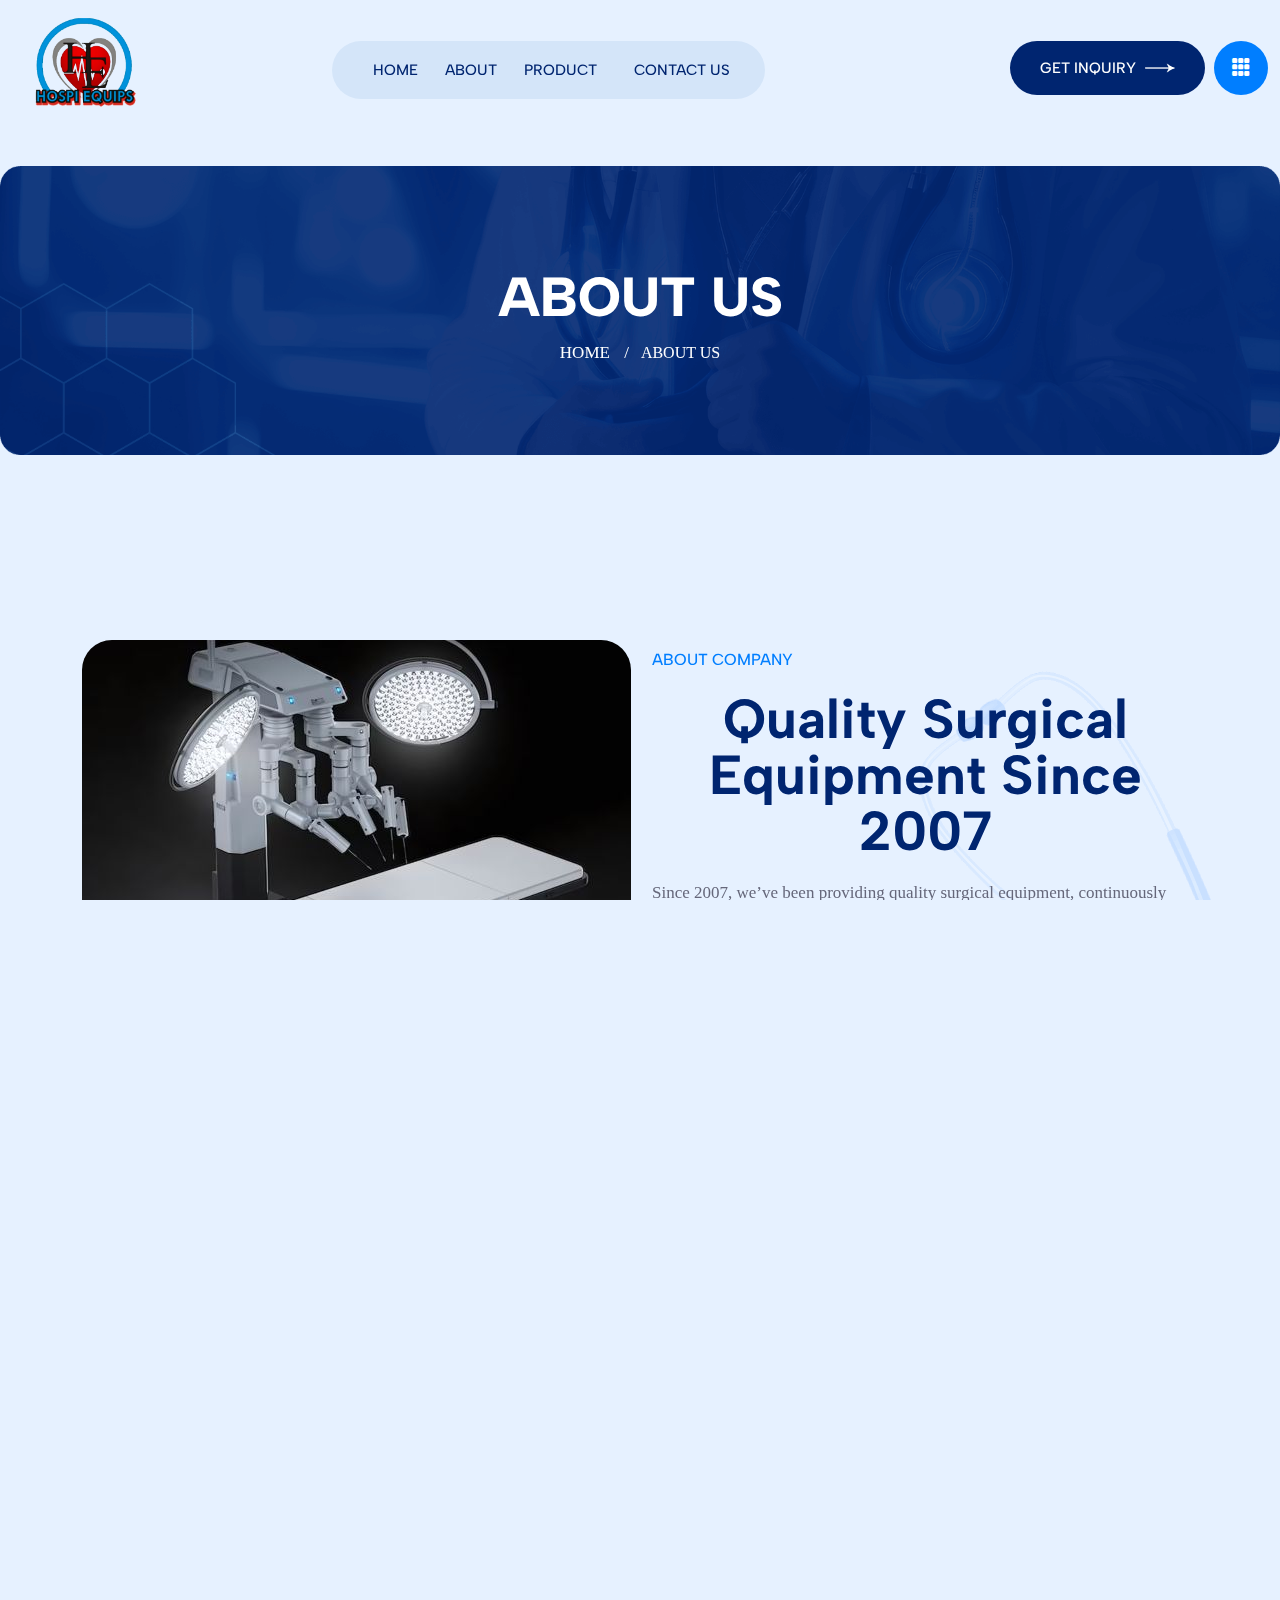
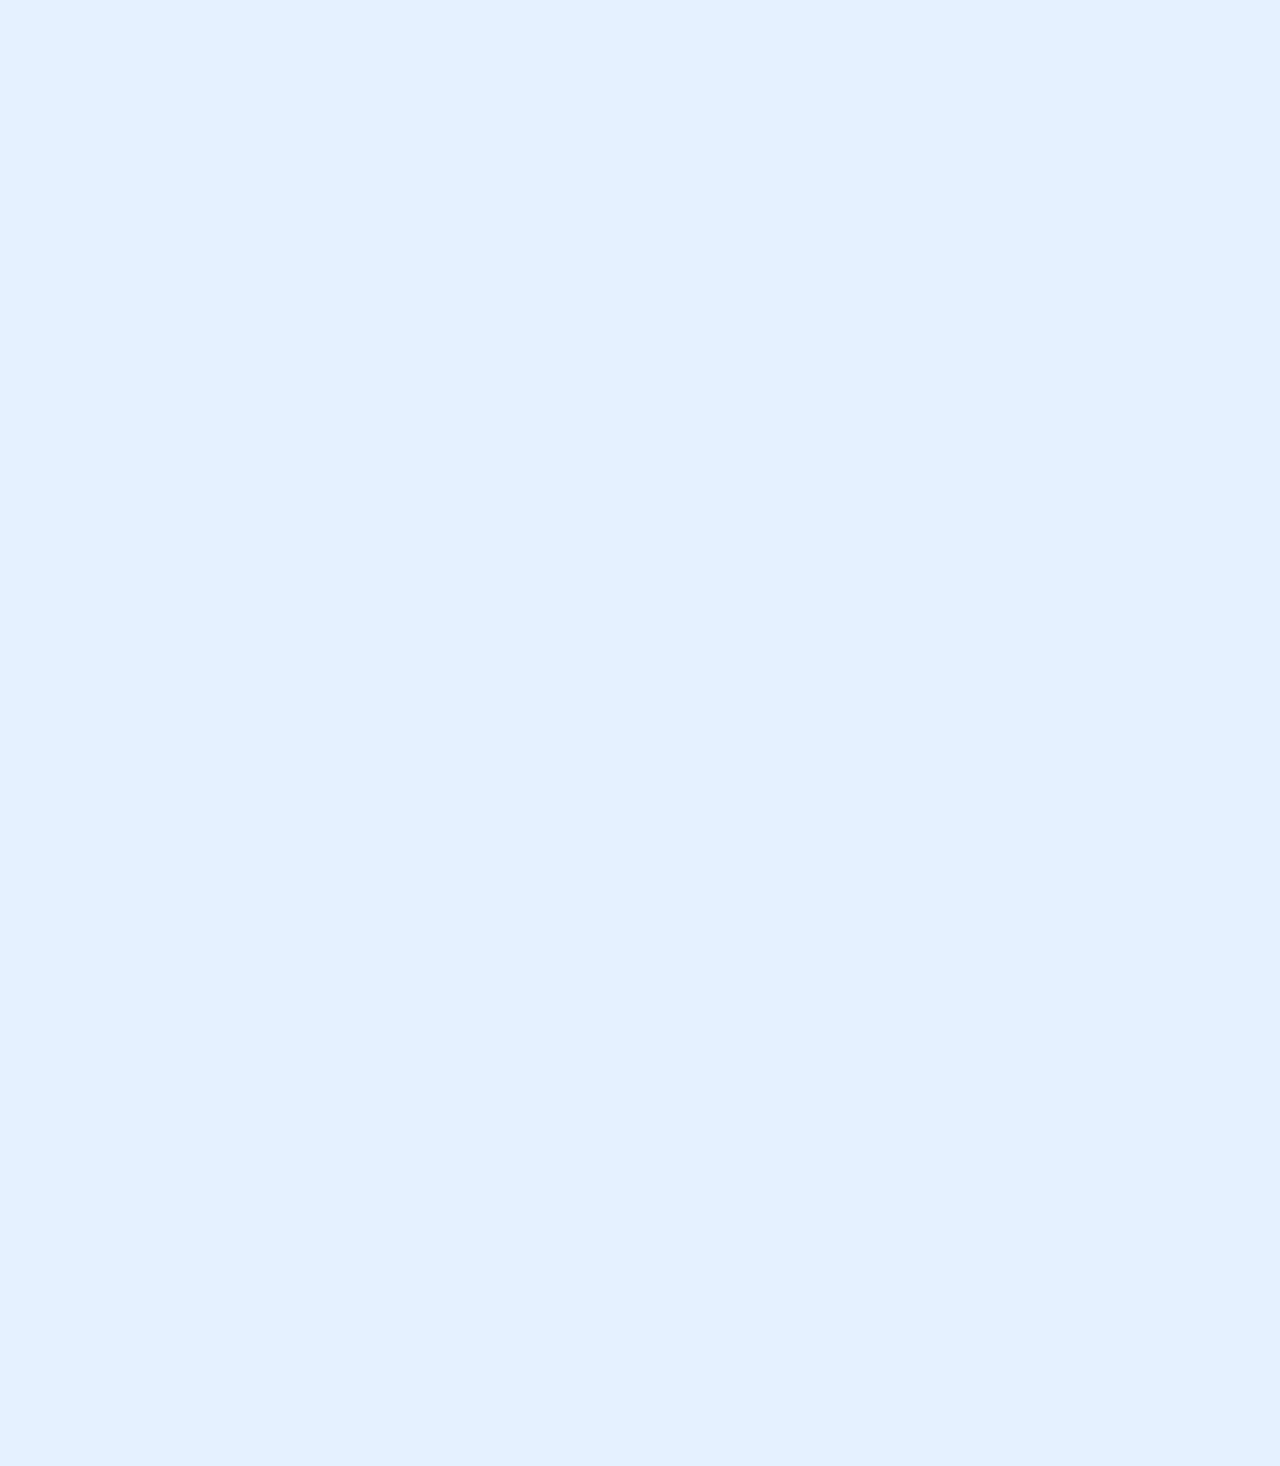
==== about.html @ 975235b6 "complete about page" ====
<!DOCTYPE html>
<html lang="en-US">
  
<!-- Mirrored from html.tf.dreamitsolution.net/mediic1/about.html by HTTrack Website Copier/3.x [XR&CO'2014], Sat, 26 Oct 2024 09:05:42 GMT -->
<head>
    <meta charset="UTF-8" />
    <meta http-equiv="x-ua-compatible" content="ie=edge" />
    <title>Hospi-Equips</title>
    <meta name="description" content="" />
    <meta name="viewport" content="width=device-width, initial-scale=1" />
    <!-- Favicon -->
    <link
      rel="icon"
      type="image/png"
      sizes="56x56"
      href="assets/images/logohh.png"
    />
    <!-- bootstrap CSS -->
    <link
      rel="stylesheet"
      href="assets/css/bootstrap.min.css"
      type="text/css"
      media="all"
    />
    <!-- carousel CSS -->
    <link
      rel="stylesheet"
      href="assets/css/owl.carousel.min.css"
      type="text/css"
      media="all"
    />
    <!-- font-awesome CSS -->
    <link
      rel="stylesheet"
      href="assets/css/all.min.css"
      type="text/css"
      media="all"
    />
    <!-- font-flaticon CSS -->
    <link
      rel="stylesheet"
      href="assets/css/flaticon.css"
      type="text/css"
      media="all"
    />
    <!-- theme-default CSS -->  
    <link
      rel="stylesheet"
      href="assets/css/theme-default.css"
      type="text/css"
      media="all"
    />
    <!-- meanmenu CSS -->
    <link
      rel="stylesheet"
      href="assets/css/meanmenu.min.css"
      type="text/css"
      media="all"
    />
    <!-- venobox CSS -->
    <link
      rel="stylesheet"
      href="venobox/venobox.css"
      type="text/css"
      media="all"
    />
    <!-- bootstrap icons -->
    <link
      rel="stylesheet"
      href="assets/css/bootstrap-icons.css"
      type="text/css"
      media="all"
    />
    <!-- Main Style CSS -->
    <link
      rel="stylesheet"
      href="assets/css/style.css"
      type="text/css"
      media="all"
    />
    <link rel="stylesheet" href="assets/css/odometer-theme-default.css" />
    <!-- responsive CSS -->
    <link
      rel="stylesheet"
      href="assets/css/responsive.css"
      type="text/css"
      media="all"
    />
    <link rel="stylesheet" href="assets/css/swiper.min.css" />

    <script src="assets/js/swiper.min.js"></script>

    <!-- modernizr js -->
    <script src="assets/js/vendor/modernizr-3.5.0.min.js"></script>
    <link
      href="https://fonts.cdnfonts.com/css/clash-display"
      rel="stylesheet"
    />

    <link rel="stylesheet" href="assets/css/aos.css" />
  </head>
  <body>
    <!-- loder -->
    <div class="loader-wrapper">
      <div class="loader"></div>
      <div class="loder-section left-section"></div>
      <div class="loder-section right-section"></div>
    </div>

    <!-- Curser Pointer -->
    <div class="cursor"></div>
    <div class="cursor2"></div>

    <!--==================================================-->
    <!-- Start mediic Main Menu  -->
    <!--==================================================-->
    <div id="sticky-header" class="mediic_nav_manu ">
      <div class="container-fluid">
        <div class="row align-items-center">
          <div class="col-lg-3">
            <div class="logo cursor-scale small">
              <a class="logo_img" href="#" title="mediic">
                <img src="assets/images/logohh.png" alt="logo" class="img-fluid w-50 mt-3">
              </a>
              <a class="main_sticky" href="#" title="mediic">
                <img src="assets/images/logohh.png" alt="logo" class="img-fluid w-50 mt-3">
              </a>
            </div>
          </div>
          <div class="col-lg-9">
            <nav class="mediic_menu">
              <ul class="nav_scroll">
                <li>
                  <a class="mdy-hover cursor-scale small" href="index.html">Home</a>
                  <!-- <ul class="sub-menu">
                    <li>
                      <a href="index-2.html">Home Version 01</a>
                    </li>
                    <li>
                      <a href="index-3.html">Home Version 02</a>
                    </li>
                    <li>
                      <a href="https://html.tf.dreamitsolution.net/mediic/">Home Version 03</a>
                    </li>
                  </ul> -->
                </li>
                <li>
                  <a class="mdy-hover cursor-scale small" href="#">About</a>
                </li>
                <li>
                  <a class="mdy-hover cursor-scale small" href="#">Product</a>
                  <ul class="sub-menu">
                    <li>
                      <a href="about.html">Operation Theater Lights</a>
                    </li>
                    <li>
                      <a href="service.html">Operation Theater Lights</a>
                    </li>
                    </li>
                  </ul>
                </li>
                <li>
                  <!-- <a class="mdy-hover cursor-scale small" href="#">Services</a> -->
                  <!-- <ul class="sub-menu">
                    <li>
                      <a href="service.html">Our Service</a>
                    </li>
                    <li>
                      <a href="service-details.html">Service Details</a>
                    </li>
                  </ul> -->
                </li>
                <li>
                  <!-- <a class="mdy-hover cursor-scale small" href="#">Blog</a> -->
                  <!-- <ul class="sub-menu">
                    <li>
                      <a href="blog-grid.html">Blog Gird</a>
                    </li>
                    <li>
                      <a href="blog-list.html">Blog List</a>
                    </li>
                    <li>
                      <a href="blog-2colum.html">Blog 2Column</a>
                    </li>
                    <li>
                      <a href="blog-left-sidebar.html">Left Sidebar</a>
                    </li>
                    <li>
                      <a href="blog-details.html">Blog Details</a>
                    </li>
                  </ul> -->
                </li>
                <li>
                  <a class="mdy-hover cursor-scale small" href="#">Contact Us
                  </a>
                </li>
              </ul>
              <div class="mediic-right-side cursor-scale small">
                <!-- mediic Search -->
                <!-- <div class="search-box-btn search-box-outer">
                  <i class="fa-solid fa-magnifying-glass"></i>
                </div> -->
                <!-- header button -->
                <div class="header-button">
                  <a href="https://wa.me/919810715757">
                    Get Inquiry
                    <img src="assets/images/resource/arrow.png" alt="">
                    <div class="mediic-hover-btn hover-btn"></div>
                    <div class="mediic-hover-btn hover-btn2"></div>
                    <div class="mediic-hover-btn hover-btn3"></div>
                    <div class="mediic-hover-btn hover-btn4"></div>
                  </a>
                </div>
                <div class="sidebar">
                  <div class="nav-btn navSidebar-button">
                    <span>
                      <i class="bi bi-grid-3x3-gap-fill"></i>
                    </span>
                  </div>
                </div>
              </div>
            </nav>
          </div>
        </div>
      </div>
    </div>

    <!-- mediic Mobile Menu  -->
    <div class=" mobile-menu-area sticky d-sm-block d-md-block d-lg-none">
      <div class="mobile-menu">
        <nav class="mediic_menu">
          <ul class="nav_scroll">
            <li>
              <a class="mdy-hover" href="index.html">Home</a>
              <!-- <ul class="sub-menu">
                <li>
                  <a href="index-2.html">Home Version 01</a>
                </li>
                <li>
                  <a href="index-3.html">Home Version 02</a>
                </li>
                <li>
                  <a href="https://html.tf.dreamitsolution.net/mediic/">Home Version 03</a>
                </li>
              </ul> -->
            </li>
            <li>
              <a class="mdy-hover" href="about.html">About</a>
            </li>
            <li>
              <a class="mdy-hover" href="#">Product</a>
              <!-- <ul class="sub-menu">
                <li>
                  <a href="about.html">About Us</a>
                </li>
                <li>
                  <a href="service.html">Our Service</a>
                </li>
                <li>
                  <a href="team.html">Our Team</a>
                </li>
                <li>
                  <a href="team-details.html">Team Details</a>
                </li>
                <li>
                  <a href="https://wa.me/919810715757">Project</a>
                </li>
                <li>
                  <a href="https://wa.me/919810715757">Project Details</a>
                </li>
                <li>
                  <a href="appointment.html">Appointment</a>
                </li>
                <li>
                  <a href="testimonial.html">Testimonial</a>
                </li>
                <li>
                  <a href="404.html">404</a>
                </li>
                <li>
                  <a href="faq.html">Faqs</a>
                </li>
                <li>
                  <a href="contact.html">Contact Us</a>
                </li>
              </ul> -->
            </li>
            <li>
              <!-- <a class="mdy-hover" href="#">Services</a> -->
              <!-- <ul class="sub-menu">
                <li>
                  <a href="service.html">Our Service</a>
                </li>
                <li>
                  <a href="service-details.html">Service Details</a>
                </li>
              </ul> -->
            </li>
            <li>
              <a class="mdy-hover" href="#">Blog</a>
              <!-- <ul class="sub-menu">
                <li>
                  <a href="blog-grid.html">Blog Gird</a>
                </li>
                <li>
                  <a href="blog-list.html">Blog List</a>
                </li>
                <li>
                  <a href="blog-2colum.html">Blog 2Column</a>
                </li>
                <li>
                  <a href="blog-left-sidebar.html">Left Sidebar</a>
                </li>
                <li>
                  <a href="blog-details.html">Blog Details</a>
                </li>
              </ul> -->
            </li>
            <li>
              <a class="mdy-hover" href="#">Contact Us</a>
            </li>
          </ul>
        </nav>
      </div>
    </div>
    <!--==================================================-->
    <!-- End mediic Main Menu  -->
    <!--==================================================-->

    <div id="smooth-wrapper">
      <div id="smooth-content">
        <!--==================================================-->
        <!-- Start mediic Breatcome Section  -->
        <!--==================================================-->

        <div class="breatcome-section d-flex align-items-center">
          <div class="container">
            <div class="row">
              <div class="col-lg-12">
                <div class="breatcome-content text-center">
                  <h1 class="cursor-scale">About Us</h1>
                  <ul class="breatcome-item">
                    <li>
                      <a class="cursor-scale small" href="index.html">
                        Home
                      </a>
                    </li>
                    <li>About Us</li>
                  </ul>
                </div>
              </div>
            </div>
          </div>
        </div>
        <!--==================================================-->
        <!-- End mediic Breatcome Section  -->
        <!--==================================================-->

        <!--==================================================-->
        <!-- Start mediic About Section  -->
        <!--==================================================-->

        <div class="about-section style-3 align-items-center">
          <div class="container">
            <div class="row">
              <div class="col-lg-6">
                <div class="about-thumb">
                  <img src="assets/images/resource/about3.jpg" alt="img" />
                  <div class="counter-right-side">
                    <div
                      class="counter-single-box bx-1 cursor-scale"
                      data-aos="fade-up"
                    >
                      <div
                        class="odometer-wrapper counter-box-title"
                        data-count="275"
                      >
                        <h1 class="odometer"></h1>
                        <h1>K</h1>
                      </div>
                      <div class="counter-desc">
                        <p>Delivered Product</p>
                      </div>
                    </div>
                    <div
                      class="counter-single-box cursor-scale"
                      data-aos="fade-down"
                    >
                      <div
                        class="odometer-wrapper counter-box-title"
                        data-count="90"
                      >
                        <h1 class="odometer"></h1>
                        <h1>%</h1>
                      </div>
                      <div class="counter-desc">
                        <p>Satisfaction Rate</p>
                      </div>
                    </div>
                  </div>
                </div>
              </div>
              <div class="col-lg-6" data-aos="fade-up-left">
                <div class="mediic-section-title">
                  <h4>ABOUT COMPANY</h4>
                  <h1 class="cursor-scale">Quality Surgical Equipment Since 2007</h1>
                  <p>
                    Since 2007, we’ve been providing quality surgical equipment, continuously 
                    evolving to meet healthcare needs. Our innovative solutions empower medical 
                    teams to deliver the best care with seamless, value-added technology
                  </p>
                </div>
                <div class="row">
                  <div class="col-lg-6 col-md-6">
                    <ul class="about-mediic-services">
                      <li>Continuous Innovation</li>
                      <li>Patient Satisfaction</li>
                    </ul>
                  </div>
                  <div class="col-lg-6 col-md-6">
                    <ul class="about-mediic-services">
                      <li>Expert Guidance</li>
                      <li>Comprehensive Care Solutions</li>
                    </ul>
                  </div>
                </div>
                <div class="mediic-btn cursor-scale small">
                  <a href="https://wa.me/919810715757"
                    >More About <i class="bi bi-arrow-return-right"></i
                  ></a>
                </div>
              </div>
              <div class="mediic-shape" data-aos="fade-up-left">
                <img src="assets/images/resource/dctr.png" alt="" />
              </div>
            </div>
          </div>
        </div>
        <!--==================================================-->
        <!-- End mediic About Section  -->
        <!--==================================================-->

        <!--==================================================-->
        <!-- Start mediic Mission & Vission Section -->
        <!--==================================================-->

        <div class="mission-vission-section">
          <div class="container">
            <div class="row align-items-center">
              <div class="col-lg-4 col-md-6">
                <div class="mission-vission-single-box" data-aos="flip-left">
                  <div class="mission-vission-content">
                    <div class="m_v-ssion d-flex">
                      <div class="m_v-ssion-icon">
                        <img
                          src="assets/images/resource/m-icon2.png"
                          alt="icon"
                        />
                      </div>
                      <div class="m_v-ssion-title">
                        <h3>Our Mission</h3>
                      </div>
                    </div>
                    <div class="m_v-ssion-desc">
                      <p>
                        Our mission is to deliver high-quality operation tables and lights 
                        that enhance precision and efficiency in healthcare. We’re dedicated to 
                        supporting medical teams with innovative, reliable solutions for exceptional 
                        patient care.
                      </p>
                    </div>
                  </div>
                  <div class="mediic-hover-box hover-bx"></div>
                  <div class="mediic-hover-box hover-bx2"></div>
                  <div class="mediic-hover-box hover-bx3"></div>
                  <div class="mediic-hover-box hover-bx4"></div>
                </div>
              </div>
              <div class="col-lg-4 col-md-6">
                <div class="mission-vission-single-box" data-aos="flip-up">
                  <div class="mission-vission-content">
                    <div class="m_v-ssion d-flex">
                      <div class="m_v-ssion-icon">
                        <img
                          src="assets/images/resource/m-icon.png"
                          alt="icon"
                        />
                      </div>
                      <div class="m_v-ssion-title">
                        <h3>Our Planning</h3>
                      </div>
                    </div>
                    <div class="m_v-ssion-desc">
                      <p>
                        Our planning is centered on innovation and quality, 
                        ensuring our operation tables and lights meet the evolving needs of healthcare professionals.
                        We focus on continuous improvement to enhance surgical precision, efficiency, and safety.
                      </p>
                    </div>
                  </div>
                  <div class="mediic-hover-box hover-bx"></div>
                  <div class="mediic-hover-box hover-bx2"></div>
                  <div class="mediic-hover-box hover-bx3"></div>
                  <div class="mediic-hover-box hover-bx4"></div>
                </div>
              </div>
              <div class="col-lg-4 col-md-6">
                <div class="mission-vission-single-box" data-aos="flip-right">
                  <div class="mission-vission-content">
                    <div class="m_v-ssion d-flex">
                      <div class="m_v-ssion-icon">
                        <img
                          src="assets/images/resource/m-icon2.png"
                          alt="icon"
                        />
                      </div>
                      <div class="m_v-ssion-title">
                        <h3>Our Vission</h3>
                      </div>
                    </div>
                    <div class="m_v-ssion-desc">
                      <p>
                        Our vision is to be a leader in providing innovative and reliable surgical 
                        solutions, enhancing the efficiency and safety of medical procedures, and 
                        supporting healthcare professionals in delivering exceptional care.
                      </p>
                    </div>
                  </div>
                  <div class="mediic-hover-box hover-bx"></div>
                  <div class="mediic-hover-box hover-bx2"></div>
                  <div class="mediic-hover-box hover-bx3"></div>
                  <div class="mediic-hover-box hover-bx4"></div>
                </div>
              </div>
            </div>
          </div>
        </div>

        <!--==================================================-->
        <!-- End mediic Mission And Vission Section -->
        <!--==================================================-->

        <!--==================================================-->
        <!-- Start mediic Testimonial Section  -->
        <!--==================================================-->
        <div class="testimonial-section style-2">
          <div class="container">
            <div class="row align-items-center">
              <div class="col-lg-6" data-aos="zoom-in-right">
                <div class="mediic-section-title">
                  <h4>OUR TESTIMONIALS</h4>
                  <h1 class="cursor-scale">Our Happy Client</h1>
                  <p>
                    Professional, innovative solutions for healthcare, ensuring client satisfaction with every instrument we deliver.
                  </p>
                </div>
                <div class="testi-list owl-carousel">
                  <div class="col-lg-12">
                    <div class="testi-single-box">
                      <div class="testi-content-2">
                        <div class="user-info">
                          <div class="people-pic">
                            <img
                              src="assets/images/resource/people.png"
                              alt=""
                            />
                          </div>
                          <div class="user-name">
                            <h4>Dr. Sarah Patel</h4>
                            <h6>Chief Surgeon</h6>
                          </div>
                          <div class="testi-quote2">
                            <img
                              src="assets/images/resource/quote2.png"
                              alt="icon"
                            />
                          </div>
                        </div>

                        <div class="testi-desc">
                          <p>
                            The operation lights and tables are top-notch, providing outstanding 
                            precision and quality in our surgical suites. The lights offer excellent 
                            clarity, and the tables are stable and highly adjustable, meeting all our needs.
                          </p>
                        </div>
                      </div>
                    </div>
                  </div>
                  <div class="col-lg-12">
                    <div class="testi-single-box">
                      <div class="testi-content-2">
                        <div class="user-info">
                          <div class="people-pic">
                            <img
                              src="assets/images/resource/people2.png"
                              alt=""
                            />
                          </div>
                          <div class="user-name">
                            <h4>Mr. Arjun Singh</h4>
                            <h6>Procurement Manager</h6>
                          </div>
                          <div class="testi-quote2">
                            <img
                              src="assets/images/resource/quote2.png"
                              alt="icon"
                            />
                          </div>
                        </div>

                        <div class="testi-desc">
                          <p>
                            We are very pleased with the reliability and performance of these products.
                            The operation lights are bright and adjustable, allowing for clear visibility
                            during procedures, and the tables are robust yet easy to position.
                          </p>
                        </div>
                      </div>
                    </div>
                  </div>
                  <div class="col-lg-12">
                    <div class="testi-single-box">
                      <div class="testi-content-2">
                        <div class="user-info">
                          <div class="people-pic">
                            <img
                              src="assets/images/resource/people3.png"
                              alt=""
                            />
                          </div>
                          <div class="user-name">
                            <h4>Dr. Emily Chen</h4>
                            <h6>Senior Anesthesiologist</h6>
                          </div>
                          <div class="testi-quote2">
                            <img
                              src="assets/images/resource/quote2.png"
                              alt="icon"
                            />
                          </div>
                        </div>

                        <div class="testi-desc">
                          <p>
                            The innovative design of these operation lights and tables has truly
                            improved our operating room workflow. They’re easy to adjust, 
                            and the advanced lighting technology has enhanced our surgeons' efficiency and accuracy.
                          </p>
                        </div>
                      </div>
                    </div>
                  </div>
                  <div class="col-lg-12">
                    <div class="testi-single-box">
                      <div class="testi-content-2">
                        <div class="user-info">
                          <div class="people-pic">
                            <img
                              src="assets/images/resource/people4.png"
                              alt=""
                            />
                          </div>
                          <div class="user-name">
                            <h4>Ms. Priya Kapoor</h4>
                            <h6>Head of Surgical Equipment</h6>
                          </div>
                          <div class="testi-quote2">
                            <img
                              src="assets/images/resource/quote2.png"
                              alt="icon"
                            />
                          </div>
                        </div>

                        <div class="testi-desc">
                          <p>
                            The customer support team was incredibly helpful, assisting us every
                            step of the way. The operation lights and tables were easy to install, 
                            and any questions we had were answered promptly, making the whole experience 
                            smooth and efficient.
                          </p>
                        </div>
                      </div>
                    </div>
                  </div>
                </div>
              </div>

              <div class="col-lg-6" data-aos="zoom-in-left">
                <div class="testi-thumb">
                  <img src="https://img.freepik.com/free-photo/doctor-performing-medical-checkup-patient_23-2151196701.jpg?uid=R163215126&ga=GA1.1.332943406.1726205077&semt=ais_hybrid" alt="" />
                </div>
              </div>
            </div>
          </div>
        </div>
        <!--==================================================-->
        <!-- End mediic Testimonial Section -->
        <!--==================================================-->

        <!--==================================================-->
        <!-- Start mediic Subscribe Section -->
        <!--==================================================-->

        <div class="mediic-subscribe">
          <div class="container">
            <div class="row align-items-center">
              <div class="col-lg-7">
                <div class="subscribe-content" data-aos="fade-up">
                  <div class="subscribe-icon cursor-scale">
                    <img src="assets/images/resource/bag.png" alt="" />
                  </div>
                  <div class="subscribe-title">
                    <h1 class="cursor-scale small">
                      Since 2007 We’re working Medical group.
                     
                    </h1>
                  </div>
                </div>
              </div>
              <div class="col-lg-5">
                <div
                  class="mediic-button text-right cursor-scale small"
                  data-aos="fade-down"
                >
                  <a href="https://wa.me/919810715757" class="mediic-btn">
                    <span class="mediic-btn__hover"></span>
                    <span class="mediic-btn__hover"></span>
                    <span class="mediic-btn__hover"></span>
                    <span class="mediic-btn__hover"></span>
                    <span class="mediic-btn__hover"></span>
                    <span class="mediic-btn__hover"></span>
                    Contact Us
                    <i class="bi bi-arrow-return-right"></i>
                  </a>
                </div>
              </div>
            </div>
          </div>
        </div>

        <!--==================================================-->
        <!-- End mediic Subscribe Section -->
        <!--==================================================-->

        <!--==================================================-->
        <!-- Start mediic Footer Section -->
        <!--==================================================-->
        <div class=" footer-section">
          <div class="container">
            <div class="row">
              <div class="col-lg-5 col-md-6">
                <div
                  class="widget widgets-company-info"
                  data-aos="zoom-in-right"
                >
              
                  <div class="company-info-desc">
                    <p>
                      Advancing reliable systems to deliver precision in hospital instruments for modern medical needs.
                    </p>
                  </div>
                  <form>
                    <div class="subscribe_form">
                      <input
                        type="email"
                        name="email"
                        placeholder="Enter Your E-Mail"
                      />
                      <button type="submit" class="submits-btn">
                        <i class="bi bi-send-check"></i>
                      </button>
                    </div>
                    <div class="subscribe_form_send"></div>
                 
                  </form>
                </div>
              </div>
              <div class="col-lg-2 col-md-6">
                <div class="widget widget-nav-menu" data-aos="zoom-out-up">
                  <h4 class="widget-title">Company</h4>
                  <div class="menu-quick-link-content">
                    <ul class="footer-menu cursor-scale small">
                      <li><a href="index.html"> Home </a></li>
                      <li><a href="#"> About </a></li>
                      <li><a href="#"> Product </a></li> 
                      <li><a href="#"> Contact Us </a></li>
                    </ul>
                  </div>
                </div>
              </div>

              <div class="col-lg-3 col-md-6">
                <div class="mediic-address" data-aos="zoom-in-left">
                  <h4 class="widget-title">Contacts</h4>
                  <div class="footer-mediic-contact">
                    <div class="place-location">
                      <p>G-36,Sector-1,Bawana Industrial Area, Delhi-110039</p>
                    </div>
                    <div class="mediic-info">
                      <h5>Email-US</h5>
                      <p><a href="mailto:hospilights.@gmail.com">hospilights.@gmail.com</a>
                      </p>
                    </div>
                    <div class="mediic-info">
                      <h5>Call Now</h5>
                      <p><a href="https://wa.me/919810715757">+91 9810715757</a>
                      </p>
                    </div>
                  </div>
                </div>
              </div>
              <div class="foorer-shape">
                <div class="footer-thumb" data-aos="zoom-in-right">
                  <img src="assets/images/resource/footer-img-1.png" alt="" />
                </div>
                <div class="footer-thumb1" data-aos="zoom-in-left">
                  <img src="assets/images/resource/footer-img-2.png" alt="" />
                </div>
              </div>
            </div>
            <div class="row footer-btm d-flex align-items-center">
              <div class="col-lg-6 col-md-6">
                <div class="mediic-social-icon cursor-scale small">
                  <a href="#">
                    <i class="fab fa-facebook-f"></i>
                  </a>
                  <a href="#">
                    <i class="fa-brands fa-linkedin-in"> </i>
                  </a>
                  <a href="#">
                    <i class="bi bi-twitter"></i>
                  </a>
                  <a href="#">
                    <i class="fab fa-pinterest-p"></i>
                  </a>
                </div>
              </div>
              <div class="col-lg-6 col-md-6">
                <div class="mediic-company-desc text-right">
                  <p>
                    This is a website -From <a href="https://viraladsmedia.com/"> Viral ads media </a> ©2024 - All Rights Reserved
                  </p>
                </div>
              </div>
            </div>
          </div>
        </div>
        <!--==================================================-->
        <!-- End mediic Footer Section -->
        <!--==================================================-->

        <!--==================================================-->
        <!-- Start Search Popup Area -->
        <!--==================================================-->
        <div class="search-popup">
          <button class="close-search style-two">
            <span class="flaticon-multiply"
              ><i class="far fa-times-circle"></i
            ></span>
          </button>
          <button class="close-search"><i class="fas fa-arrow-up"></i></button>
          <form method="post" action="#">
            <div class="form-group">
              <input
                type="search"
                name="search-field"
                value=""
                placeholder="Search Here"
                required=""
              />
              <button type="submit"><i class="fa fa-search"></i></button>
            </div>
          </form>
        </div>
        <!--==================================================-->
        <!-- Start Search Popup Area -->
        <!--==================================================-->

        <!--==================================================-->
        <!-- Sidebar Cart Item -->
        <!--==================================================-->
        <!-- <div class="xs-sidebar-group info-group">
          <div class="xs-overlay xs-bg-black"></div>
          <div class="xs-sidebar-widget">
            <div class="sidebar-widget-container">
              <div class="widget-heading">
                <a href="#" class="close-side-widget">
                  <i class="far fa-times-circle"></i>
                </a>
              </div>
              <div class="sidebar-textwidget"> -->
                <!-- Sidebar Info Content -->
                <!-- <div class="sidebar-info-contents">
                  <div class="content-inner2">
                    <div class="nav-logo">
                      <a href="index-2.html"
                        ><img src="assets/images/logo2.png" alt=""
                      /></a>
                    </div>
                    <div class="row padding-two">
                      <div class="col-lg-6 padding-0 pl-0 pr-0">
                        <div class="content-thumb-box">
                          <img src="assets/images/resource/blog6.jpg" alt="" />
                        </div>
                      </div>
                      <div class="col-lg-6 padding-0 pl-0 pr-0">
                        <div class="content-thumb-box">
                          <img src="assets/images/resource/blog5.jpg" alt="" />
                        </div>
                      </div>
                      <div class="col-lg-6 padding-0 pl-0 pr-0">
                        <div class="content-thumb-box">
                          <img src="assets/images/resource/blog4.jpg" alt="" />
                        </div>
                      </div>
                      <div class="col-lg-6 padding-0 pl-0 pr-0">
                        <div class="content-thumb-box">
                          <img src="assets/images/resource/blog3.jpg" alt="" />
                        </div>
                      </div>
                    </div>
                    <div class="contact-info">
                      <h2>Contact Info</h2>
                      <ul class="list-style-one">
                        <li>
                          <span><i class="bi bi-envelope"></i></span>Chicago 12,
                          Melborne City, USA
                        </li>
                        <li>
                          <span><i class="bi bi-telephone-forward"></i></span
                          >(+001) 123-456-7890
                        </li>
                        <li>
                          <span><i class="bi bi-geo-alt"></i></span>Example.com
                        </li>
                        <li>
                          <span><i class="bi bi-clock"></i></span>Week Days:
                          09.00 to 18.00 Sunday: Closed
                        </li>
                      </ul>
                    </div> -->
                    <!-- Social Box -->
                    <!-- <ul class="social-box">
                      <li class="facebook">
                        <a href="#" class="fab fa-facebook-f"></a>
                      </li>
                      <li class="twitter">
                        <a href="#" class="fab fa-instagram"></a>
                      </li>
                      <li class="linkedin">
                        <a href="#" class="fab fa-twitter"></a>
                      </li>
                      <li class="instagram">
                        <a href="#" class="fab fa-pinterest-p"></a>
                      </li>
                      <li class="youtube">
                        <a href="#" class="fab fa-linkedin-in"></a>
                      </li>
                    </ul>
                  </div>
                </div>
              </div>
            </div>
          </div>
        </div> -->

        <!--==================================================-->
        <!-- End Sidebar section Area -->
        <!--==================================================-->
      </div>
    </div>

    <!--==================================================-->
    <!-- Start scrollup section Area -->
    <!--==================================================-->
    <div id="progress" class="progress hide">
      <div id="progress-value"></div>
    </div>
    <!--==================================================-->
    <!-- Start scrollup section Area -->
    <!--==================================================-->

    <script src="assets/js/aos.js"></script>

    <script src="assets/js/gsap.min.js"></script>

    <script src="assets/js/vendor/jquery-3.6.2.min.js"></script>

    <script src="assets/js/ScrollSmoother.min.js"></script>

    <script src="assets/js/ScrollToPlugin.min.js"></script>

    <script src="assets/js/ScrollTrigger.min.js"></script>

    <script src="assets/js/odometer.min.js"></script>

    <script src="assets/js/bootstrap.min.js"></script>

    <script src="assets/js/owl.carousel.min.js"></script>

    <script src="assets/js/imagesloaded.pkgd.min.js"></script>

    <script src="venobox/venobox.js"></script>

    <script src="venobox/venobox.min.js"></script>

    <script src="assets/js/jquery.meanmenu.js"></script>

    <script src="assets/js/jquery.scrollUp.js"></script>

    <script src="assets/js/appear.js"></script>

    <script src="assets/js/jquery.barfiller.js"></script>

    <script src="assets/js/theme.js"></script>

    <script src="assets/js/my.js"></script>
  </body>

<!-- Mirrored from html.tf.dreamitsolution.net/mediic1/about.html by HTTrack Website Copier/3.x [XR&CO'2014], Sat, 26 Oct 2024 09:05:43 GMT -->
</html>
---- assets/css/flaticon.css ----
/*
  	Flaticon icon font: Flaticon
  	Creation date: 27/11/2019 09:49
  	*/
	
	@font-face {
	    font-family: "Flaticon";
	    src: url("../fonts/Flaticon.woff2") format("woff2"), url("../fonts/Flaticon.woff") format("woff");
	    font-weight: normal;
	    font-style: normal;
	}
	
	[class^="flaticon-"]:before,
	[class*=" flaticon-"]:before,
	[class^="flaticon-"]:after,
	[class*=" flaticon-"]:after {
	    font-family: Flaticon;
	    font-style: normal;
	}
	
	.flaticon-map:before {
	    content: "\f100";
	}
	
	.flaticon-mail:before {
	    content: "\f101";
	}
	
	.flaticon-call-answer:before {
	    content: "\f102";
	}
	
	.flaticon-chat:before {
	    content: "\f103";
	}
	
	.flaticon-left-arrow:before {
	    content: "\f104";
	}
	
	.flaticon-right-arrow:before {
	    content: "\f105";
	}
	
	.flaticon-back:before {
	    content: "\f106";
	}
	
	.flaticon-next:before {
	    content: "\f107";
	}
	
	.flaticon-play-button:before {
	    content: "\f108";
	}
	
	.flaticon-play-button-1:before {
	    content: "\f109";
	}
	
	.flaticon-upload:before {
	    content: "\f10a";
	}
	
	.flaticon-back-1:before {
	    content: "\f10b";
	}
	
	.flaticon-responsive:before {
	    content: "\f10c";
	}
	
	.flaticon-add:before {
	    content: "\f10d";
	}
	.flaticon-play-button-2:before {
	    content: "\f10e";
	}
	
	.flaticon-android:before {
	    content: "\f10f";
	}
	
	.flaticon-fire:before {
	    content: "\f110";
	}
	
	.flaticon-layers:before {
	    content: "\f111";
	}
	
	.flaticon-computer:before {
	    content: "\f112";
	}
	
	.flaticon-chip:before {
	    content: "\f113";
	}
	
	.flaticon-cogwheels:before {
	    content: "\f114";
	}
	
	.flaticon-support:before {
	    content: "\f115";
	}
	
	.flaticon-web:before {
	    content: "\f116";
	}
	
	.flaticon-headset:before {
	    content: "\f117";
	}
	
	.flaticon-facebook:before {
	    content: "\f118";
	}
	
	.flaticon-drop-of-liquid:before {
	    content: "\f119";
	}
	
	.flaticon-drop:before {
	    content: "\f11a";
	}
	
	.flaticon-placeholder:before {
	    content: "\f11b";
	}
	
	.flaticon-shield:before {
	    content: "\f11c";
	}
	
	.flaticon-fountain-pen:before {
	    content: "\f11d";
	}
	
	.flaticon-fountain-pen-1:before {
	    content: "\f11e";
	}
	
	.flaticon-settings:before {
	    content: "\f11f";
	}
	
	.flaticon-phone-call:before {
	    content: "\f120";
	}
	
	.flaticon-call:before {
	    content: "\f121";
	}
	
	.flaticon-settings-1:before {
	    content: "\f122";
	}
	
	.flaticon-placeholder-1:before {
	    content: "\f123";
	}
	
	.flaticon-pen:before {
	    content: "\f124";
	}
	
	.flaticon-analytics:before {
	    content: "\f125";
	}
	
	.flaticon-monitor:before {
	    content: "\f126";
	}
	
	.flaticon-email:before {
	    content: "\f127";
	}
	
	.flaticon-speech-bubble:before {
	    content: "\f128";
	}
	
	.flaticon-suitcase:before {
	    content: "\f129";
	}
	
	.flaticon-communications:before {
	    content: "\f12a";
	}
	
	.flaticon-cash:before {
	    content: "\f12b";
	}
	
	.flaticon-twitter:before {
	    content: "\f12c";
	}
	
	.flaticon-twitter-2:before {
	    content: "\f12d";
	}
	
	.flaticon-instagram-logo:before {
	    content: "\f12e";
	}
	
	.flaticon-instagram-1:before {
	    content: "\f12f";
	}
	
	.flaticon-whatsapp-1:before {
	    content: "\f130";
	}
	
	.flaticon-linkedin-2:before {
	    content: "\f131";
	}
	
	.flaticon-twitter-1:before {
	    content: "\f132";
	}
	
	.flaticon-facebook-3:before {
	    content: "\f133";
	}
	
	.flaticon-whatsapp-2:before {
	    content: "\f134";
	}
	
	.flaticon-xiaomi:before {
	    content: "\f135";
	}
	
	.flaticon-odnoklassniki:before {
	    content: "\f136";
	}
	
	.flaticon-pinterest:before {
	    content: "\f137";
	}
	
	.flaticon-pinterest-1:before {
	    content: "\f138";
	}
	
	.flaticon-wifi:before {
	    content: "\f139";
	}
	
	.flaticon-light-bulb:before {
	    content: "\f13a";
	}
	
	.flaticon-project-management:before {
	    content: "\f13b";
	}
	
	.flaticon-monitor-1:before {
	    content: "\f13c";
	}
	
	.flaticon-camera:before {
	    content: "\f13d";
	}
	
	.flaticon-user:before {
	    content: "\f13e";
	}
	
	.flaticon-advertising:before {
	    content: "\f13f";
	}
	
	.flaticon-select:before {
	    content: "\f140";
	}
	
	.flaticon-snowflake:before {
	    content: "\f141";
	}
	
	.flaticon-snowflake-1:before {
	    content: "\f142";
	}
	
	.flaticon-travel-agency:before {
	    content: "\f143";
	}
	
	.flaticon-bauble:before {
	    content: "\f144";
	}
	
	.flaticon-temporary-agency:before {
	    content: "\f145";
	}
	
	.flaticon-star:before {
	    content: "\f146";
	}
	
	.flaticon-snow-globe:before {
	    content: "\f147";
	}
	
	.flaticon-christmas-tree:before {
	    content: "\f148";
	}
	
	.flaticon-gift:before {
	    content: "\f149";
	}
	
	.flaticon-mortgage:before {
	    content: "\f14a";
	}
	
	.flaticon-monitoring:before {
	    content: "\f14b";
	}
	
	.flaticon-network-1:before {
	    content: "\f14c";
	}
	
	.flaticon-neural:before {
	    content: "\f14d";
	}
	
	.flaticon-networking:before {
	    content: "\f14e";
	}
	
	.flaticon-cloud-computing:before {
	    content: "\f14f";
	}
	
	.flaticon-cloud-computing-1:before {
	    content: "\f150";
	}
	
	.flaticon-microchip:before {
	    content: "\f151";
	}
	
	.flaticon-social-care:before {
	    content: "\f152";
	}
	
	.flaticon-help:before {
	    content: "\f153";
	}
	
	.flaticon-begging:before {
	    content: "\f154";
	}
	
	.flaticon-customer-service:before {
	    content: "\f155";
	}
	
	.flaticon-support-2:before {
	    content: "\f156";
	}
	
	.flaticon-support-3:before {
	    content: "\f157";
	}
	
	.flaticon-customer-service-1:before {
	    content: "\f158";
	}
	
	.flaticon-customer-support:before {
	    content: "\f159";
	}
	
	.flaticon-headphones:before {
	    content: "\f15a";
	}
	
	.flaticon-social-care-1:before {
	    content: "\f15b";
	}
	
	.flaticon-care:before {
	    content: "\f15c";
	}
	
	.flaticon-user-1:before {
	    content: "\f15d";
	}
	
	.flaticon-phone:before {
	    content: "\f15e";
	}
	
	.flaticon-search:before {
	    content: "\f15f";
	}
	
	.flaticon-facebook-4:before {
	    content: "\f160";
	}
	
	.flaticon-pin:before {
	    content: "\f161";
	}
	
	.flaticon-user-2:before {
	    content: "\f162";
	}
	
	.flaticon-internet:before {
	    content: "\f163";
	}
	
	.flaticon-user-3:before {
	    content: "\f164";
	}
	
	.flaticon-chat-1:before {
	    content: "\f165";
	}
	
	.flaticon-team:before {
	    content: "\f166";
	}
	
	.flaticon-connection:before {
	    content: "\f167";
	}
	
	.flaticon-bar-chart:before {
	    content: "\f168";
	}
	
	.flaticon-money:before {
	    content: "\f169";
	}
	
	.flaticon-file:before {
	    content: "\f16a";
	}
	
	.flaticon-linkedin-3:before {
	    content: "\f16b";
	}
	
	.flaticon-pinterest-2:before {
	    content: "\f16c";
	}
	
	.flaticon-google-browser:before {
	    content: "\f16d";
	}
	
	.flaticon-gmail-1:before {
	    content: "\f16e";
	}
	
	.flaticon-gmail-3:before {
	    content: "\f16f";
	}
	
	.flaticon-vimeo:before {
	    content: "\f170";
	}
	
	.flaticon-vimeo-2:before {
	    content: "\f171";
	}
	
	.flaticon-skype:before {
	    content: "\f172";
	}
	
	.flaticon-skype-1:before {
	    content: "\f173";
	}
	
	.flaticon-skype-2:before {
	    content: "\f174";
	}
	
	.flaticon-skype-3:before {
	    content: "\f175";
	}
	
	.flaticon-google-plus-logo:before {
	    content: "\f176";
	}
	
	.flaticon-like:before {
	    content: "\f177";
	}
	
	.flaticon-clock:before {
	    content: "\f178";
	}
	
	.flaticon-loupe:before {
	    content: "\f179";
	}
	
	.flaticon-money-1:before {
	    content: "\f17a";
	}
	
	.flaticon-hand-shake:before {
	    content: "\f17b";
	}
	
	.flaticon-team-1:before {
	    content: "\f17c";
	}
	
	.flaticon-money-2:before {
	    content: "\f17d";
	}
	
	.flaticon-man:before {
	    content: "\f17e";
	}
	
	.flaticon-value:before {
	    content: "\f17f";
	}
	
	.flaticon-share:before {
	    content: "\f180";
	}
	
	.flaticon-time:before {
	    content: "\f181";
	}
	
	.flaticon-school:before {
	    content: "\f182";
	}
	
	.flaticon-chart:before {
	    content: "\f183";
	}
	
	.flaticon-data:before {
	    content: "\f184";
	}
	
	.flaticon-photo:before {
	    content: "\f185";
	}
	
	.flaticon-internet-1:before {
	    content: "\f186";
	}
	
	.flaticon-money-3:before {
	    content: "\f187";
	}
	
	.flaticon-payment:before {
	    content: "\f188";
	}
	
	.flaticon-pin-1:before {
	    content: "\f189";
	}
	
	.flaticon-time-1:before {
	    content: "\f18a";
	}
	
	.flaticon-idea:before {
	    content: "\f18b";
	}
	
	.flaticon-download:before {
	    content: "\f18c";
	}
	
	.flaticon-growth:before {
	    content: "\f18d";
	}
	
	.flaticon-multimedia:before {
	    content: "\f18e";
	}
	
	.flaticon-network-2:before {
	    content: "\f18f";
	}
	
	.flaticon-next-1:before {
	    content: "\f190";
	}
	
	.flaticon-origami:before {
	    content: "\f191";
	}
	
	.flaticon-share-1:before {
	    content: "\f192";
	}
	
	.flaticon-clock-1:before {
	    content: "\f193";
	}
	
	.flaticon-refresh:before {
	    content: "\f194";
	}
	
	.flaticon-avatar:before {
	    content: "\f195";
	}
	
	.flaticon-support-4:before {
	    content: "\f196";
	}
	
	.flaticon-cursor:before {
	    content: "\f197";
	}
	
	.flaticon-brain:before {
	    content: "\f198";
	}
	
	.flaticon-laptop:before {
	    content: "\f199";
	}
	
	.flaticon-arrow:before {
	    content: "\f19a";
	}
	
	.flaticon-mortarboard:before {
	    content: "\f19b";
	}
	
	.flaticon-avatar-1:before {
	    content: "\f19c";
	}
	
	.flaticon-chat-2:before {
	    content: "\f19d";
	}
	
	.flaticon-question:before {
	    content: "\f19e";
	}
	
	.flaticon-test:before {
	    content: "\f19f";
	}
	
	.flaticon-doctor:before {
	    content: "\f1a0";
	}
	
	.flaticon-support-5:before {
	    content: "\f1a1";
	}
	
	.flaticon-map-1:before {
	    content: "\f1a2";
	}
	
	.flaticon-eye:before {
	    content: "\f1a3";
	}
	
	.flaticon-money-4:before {
	    content: "\f1a4";
	}
	
	.flaticon-world:before {
	    content: "\f1a5";
	}
	
	.flaticon-school-1:before {
	    content: "\f1a6";
	}
	
	.flaticon-chat-3:before {
	    content: "\f1a7";
	}
	
	.flaticon-idea-1:before {
	    content: "\f1a8";
	}
	
	.flaticon-support-6:before {
	    content: "\f1a9";
	}
	
	.flaticon-diamond:before {
	    content: "\f1aa";
	}
	
	.flaticon-time-2:before {
	    content: "\f1ab";
	}
	
	.flaticon-bag:before {
	    content: "\f1ac";
	}
	
	.flaticon-contract:before {
	    content: "\f1ad";
	}
	
	.flaticon-report:before {
	    content: "\f1ae";
	}
	
	.flaticon-folder:before {
	    content: "\f1af";
	}
	
	.flaticon-truck:before {
	    content: "\f1b0";
	}
	
	.flaticon-document:before {
	    content: "\f1b1";
	}
	
	.flaticon-plane:before {
	    content: "\f1b2";
	}
	
	.flaticon-time-3:before {
	    content: "\f1b3";
	}
	
	.flaticon-trash:before {
	    content: "\f1b4";
	}
	
	.flaticon-pin-2:before {
	    content: "\f1b5";
	}
	
	.flaticon-think:before {
	    content: "\f1b6";
	}
	
	.flaticon-idea-2:before {
	    content: "\f1b7";
	}
	
	.flaticon-download-1:before {
	    content: "\f1b8";
	}
	
	.flaticon-bell:before {
	    content: "\f1b9";
	}
	
	.flaticon-lock:before {
	    content: "\f1ba";
	}
	
	.flaticon-upload-1:before {
	    content: "\f1bb";
	}
	
	.flaticon-cinema:before {
	    content: "\f1bc";
	}
	
	.flaticon-goal:before {
	    content: "\f1bd";
	}
	
	.flaticon-work:before {
	    content: "\f1be";
	}
	
	.flaticon-design:before {
	    content: "\f1bf";
	}
	
	.flaticon-search-1:before {
	    content: "\f1c0";
	}
	
	.flaticon-food:before {
	    content: "\f1c1";
	}
	
	.flaticon-alert:before {
	    content: "\f1c2";
	}
	
	.flaticon-brain-1:before {
	    content: "\f1c3";
	}
	
	.flaticon-book:before {
	    content: "\f1c4";
	}
	
	.flaticon-time-4:before {
	    content: "\f1c5";
	}
	
	.flaticon-shield-1:before {
	    content: "\f1c6";
	}
	
	.flaticon-time-5:before {
	    content: "\f1c7";
	}
	
	.flaticon-man-1:before {
	    content: "\f1c8";
	}
	
	.flaticon-brain-2:before {
	    content: "\f1c9";
	}
	
	.flaticon-water:before {
	    content: "\f1ca";
	}
	
	.flaticon-content:before {
	    content: "\f1cb";
	}
	
	.flaticon-data-1:before {
	    content: "\f1cc";
	}
	
	.flaticon-like-1:before {
	    content: "\f1cd";
	}
	
	.flaticon-time-6:before {
	    content: "\f1ce";
	}
	
	.flaticon-sign:before {
	    content: "\f1cf";
	}
	
	.flaticon-book-1:before {
	    content: "\f1d0";
	}
	
	.flaticon-adjust:before {
	    content: "\f1d1";
	}
	
	.flaticon-menu:before {
	    content: "\f1d2";
	}
	
	.flaticon-calendar:before {
	    content: "\f1d3";
	}
	
	.flaticon-eye-1:before {
	    content: "\f1d4";
	}
	
	.flaticon-clock-2:before {
	    content: "\f1d5";
	}
	
	.flaticon-share-2:before {
	    content: "\f1d6";
	}
	
	.flaticon-fingerprint:before {
	    content: "\f1d7";
	}
	
	.flaticon-signal:before {
	    content: "\f1d8";
	}
	
	.flaticon-lock-1:before {
	    content: "\f1d9";
	}
	
	.flaticon-water-1:before {
	    content: "\f1da";
	}
	
	.flaticon-code:before {
	    content: "\f1db";
	}
	
	.flaticon-repeat:before {
	    content: "\f1dc";
	}
	
	.flaticon-map-2:before {
	    content: "\f1dd";
	}
	
	.flaticon-message:before {
	    content: "\f1de";
	}
	
	.flaticon-network-3:before {
	    content: "\f1df";
	}
	
	.flaticon-more:before {
	    content: "\f1e0";
	}
	
	.flaticon-random:before {
	    content: "\f1e1";
	}
	
	.flaticon-sign-1:before {
	    content: "\f1e2";
	}
	
	.flaticon-mail-1:before {
	    content: "\f1e3";
	}
	
	.flaticon-adjust-1:before {
	    content: "\f1e4";
	}
---- assets/css/theme-default.css ----
/*

    font-family: 'Albert Sans';

*/

@import url("https://fonts.googleapis.com/css2?family=Albert+Sans:ital,wght@0,100..900;1,100..900&amp;family=DM+Sans:ital,opsz,wght@0,9..40,100..1000;1,9..40,100..1000&amp;display=swap");

html,
body {
  overflow-x: hidden;
}

:root,
[data-bs-theme="light"] {
  --primary-color: #002570;
  --secondary-color: #007eff;
  --light: #fff;
  --dark: #000;
  --body-color: #97a9bf;
  accent-color: var(--green);
}

html {
  scroll-behavior: smooth;
}

body {
  color: #97a9bf;
  font-size: 17px;
  font-weight: 400;
  line-height: 26px;
  text-align: left;
  font-family: "Albert Sans";
  background-color: #e6f1ff;
}

p {
  font-weight: 400;
  font-style: normal;
}

h1,
h2,
h3,
h4,
h5,
h6 {
  color: #002570;
  font-family: "Albert Sans";
  font-style: normal;
  margin-bottom: 0;
  margin-top: 10px;
  line-height: 1.2;
  font-weight: 800;
  -webkit-transition: 0.5s;
  transition: 0.5s;
  font-size: 36px;
}

a {
  -webkit-transition: all 0.3s ease-out 0s;
  transition: all 0.3s ease-out 0s;
}

a {
  color: #ffffff;
  text-decoration: none;
}

a:focus,
.btn:focus {
  text-decoration: none;
  outline: none;
}

a:focus,
a:hover {
  text-decoration: none;
  text-decoration: none;
  color: #c5c5c5;
}

.uppercase {
  text-transform: uppercase;
}

.capitalize {
  text-transform: capitalize;
}

h1 a,
h2 a,
h3 a,
h4 a,
h5 a,
h6 a {
  color: #002570;
  -webkit-transition: 0.5s;
  transition: 0.5s;
}

h1 {
  font-size: 50px;
}

h2 {
  font-size: 35px;
}

h3 {
  font-size: 30px;
}

h4 {
  font-size: 24px;
}

h5 {
  font-size: 20px;
}

h6 {
  font-size: 18px;
}

.align-items-center {
  -ms-flex-align: center !important;
  align-items: center !important;
}

.d-flex {
  display: -ms-flexbox !important;
  display: flex !important;
}

.white h1,
.white h2,
.white h3,
.white h4,
.white h5,
.white h6 {
  color: #fff;
}

.white p {
  color: #fff;
}

.white i {
  color: #fff;
}

.small,
small {
  font-size: 17px;
}

ul {
  margin: 0px;
  padding: 0px;
}

ul {
  margin: 0;

  padding: 0;
}

input:focus,
button:focus {
  outline-color: var(--secondary-color);
  border: 1px solid var(--secondary-color) !important;
}

textarea:focus {
  border: 1px solid var(--secondary-color) !important;
  outline-color: var(--secondary-color);
}

select:focus {
  border-color: var(--secondary-color);
  outline-color: var(--secondary-color);
  border: 1px solid var(--secondary-color);
}

hr {
  margin: 60px 0;
  padding: 0px;
  border-bottom: 1px solid #eceff8;
  border-top: 0px;
}

hr.style-2 {
  border-bottom: 1px dashed #002570;
}

hr.mp-0 {
  margin: 0;
  border-bottom: 1px solid #eceff8;
}

hr.mtb-40 {
  margin: 40px 0;
  border-bottom: 1px solid #eceff8;
  border-top: 0px;
}

label {
  color: #fff;
  cursor: pointer;
  font-size: 14px;
  font-weight: 400;
}

a,
i,
cite,
em,
var,
address,
dfn,
ol,
li,
ul {
  font-style: normal;
  font-weight: 400;
}

*::-moz-selection {
  background: #4fc1f0;
  color: #454545;
  text-shadow: none;
}

::-moz-selection {
  background: #4fc1f0;
  color: #454545;
  text-shadow: none;
}

::selection {
  background: #4fc1f0;
  color: #454545;
  text-shadow: none;
}

::placeholder {
  color: #002570;
  font-size: 15px;
}

::-webkit-input-placeholder {
  color: #002570;
}

::-moz-placeholder {
  /* Firefox 19+ */
  color: #454545;
}

:-ms-input-placeholder {
  /* IE 10+ */

  color: #454545;
}

:-moz-placeholder {
  /* Firefox 18- */

  color: #454545;
}

/* Contact Area */
.counter_area ::-moz-selection {
  color: #001d23;
  text-shadow: none;
}

.contact_area ::-moz-selection {
  color: #001d23;
  text-shadow: none;
}

.contact_area ::selection {
  color: #001d23;
  text-shadow: none;
}

.contact_area ::placeholder {
  color: #001d23;
  font-size: 16px;
}

.contact_area ::-webkit-input-placeholder {
  /* Chrome/Opera/Safari */
  color: #001d23;
}

.contact_area ::-moz-placeholder {
  /* Firefox 19+ */
  color: #001d23;
}

.contact_area :-ms-input-placeholder {
  /* IE 10+ */
  color: #001d23;
}

.contact_area :-moz-placeholder {
  /* Firefox 18- */
  color: #001d23;
}

.blog_reply ::-moz-selection {
  color: #151948;
}

.blog_reply ::-moz-selection {
  color: #151948;
}

.blog_reply ::selection {
  color: #151948;
}

.blog_reply::placeholder {
  color: #151948;
}

.blog_reply ::-webkit-input-placeholder {
  /* Chrome/Opera/Safari */
  color: #151948;
}

.blog_reply ::-moz-placeholder {
  /* Firefox 19+ */
  color: #151948;
}

.blog_reply :-ms-input-placeholder {
  /* IE 10+ */
  color: #151948;
}

.blog_reply :-moz-placeholder {
  /* Firefox 18- */
  color: #151948;
}

.text-right {
  text-align: right !important;
}

.pr-0 {
  padding-right: 0px;
}

.pl-0 {
  padding-left: 0px;
}
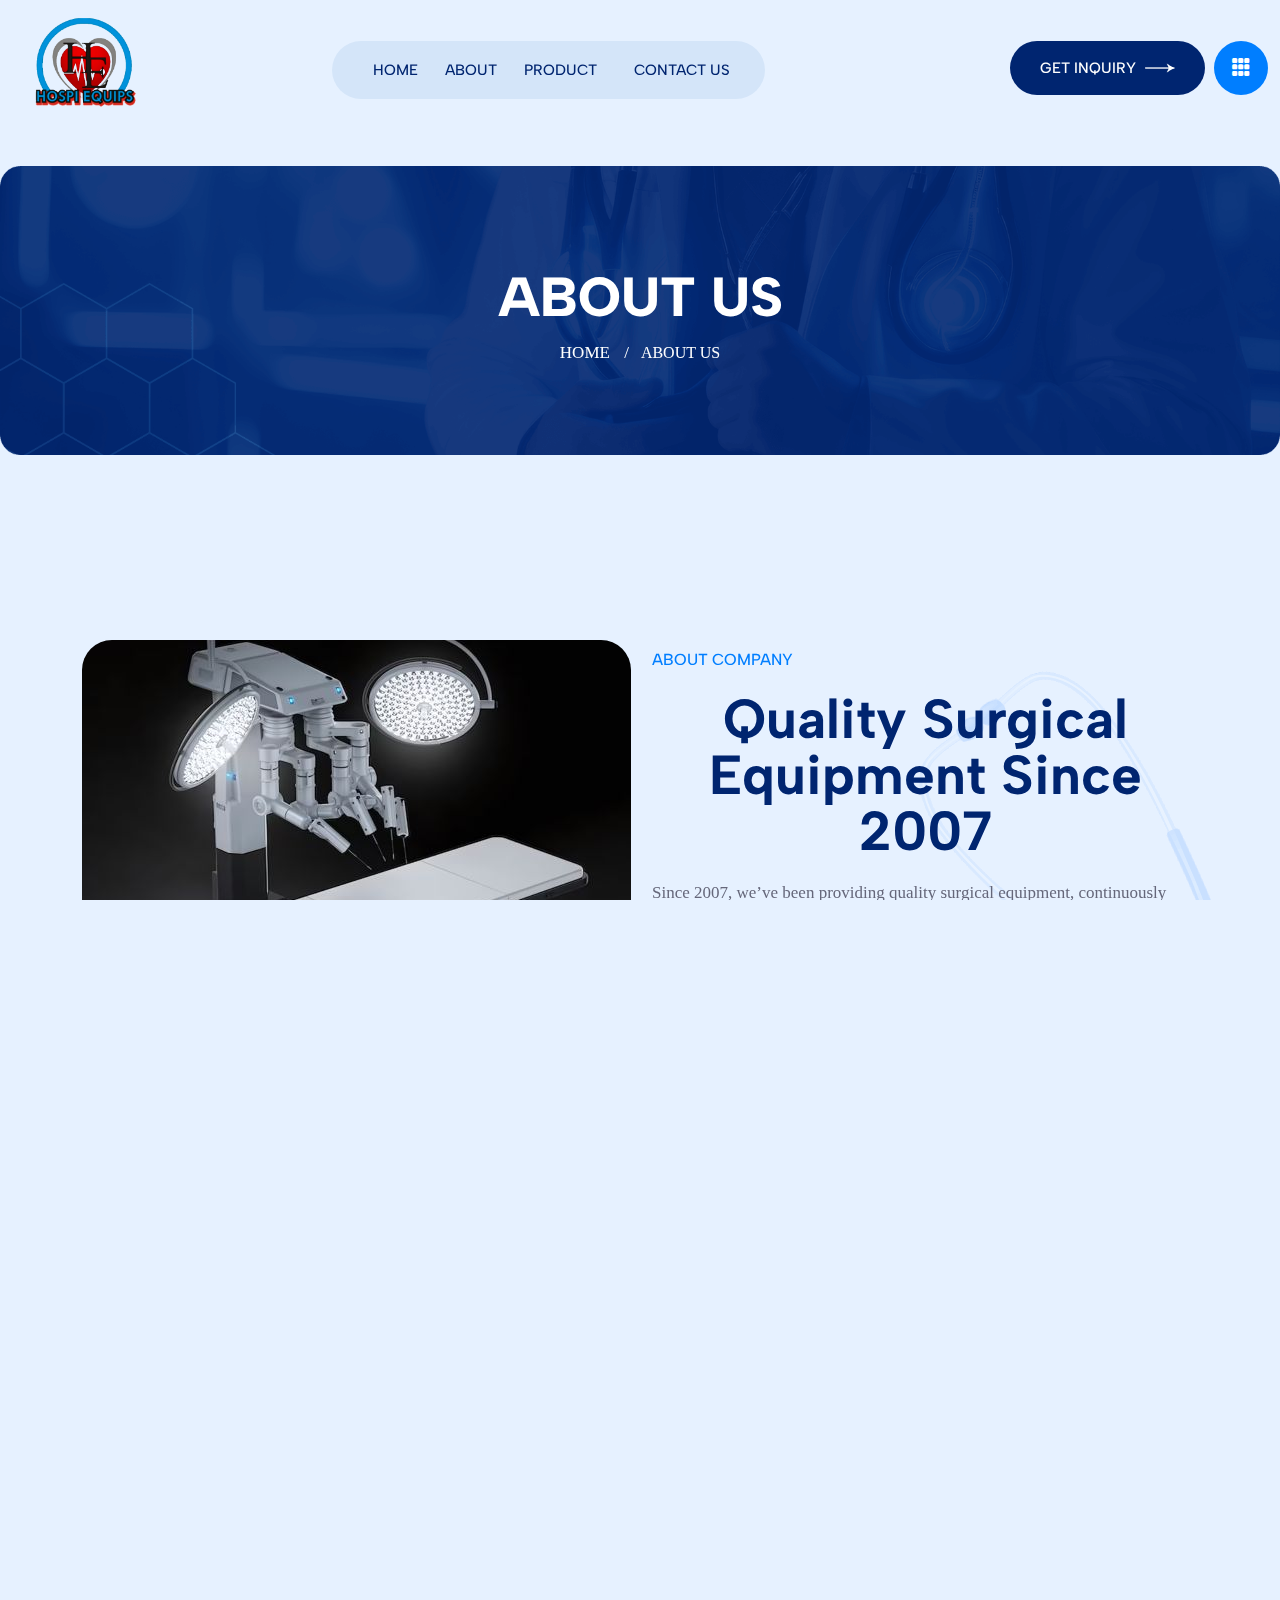
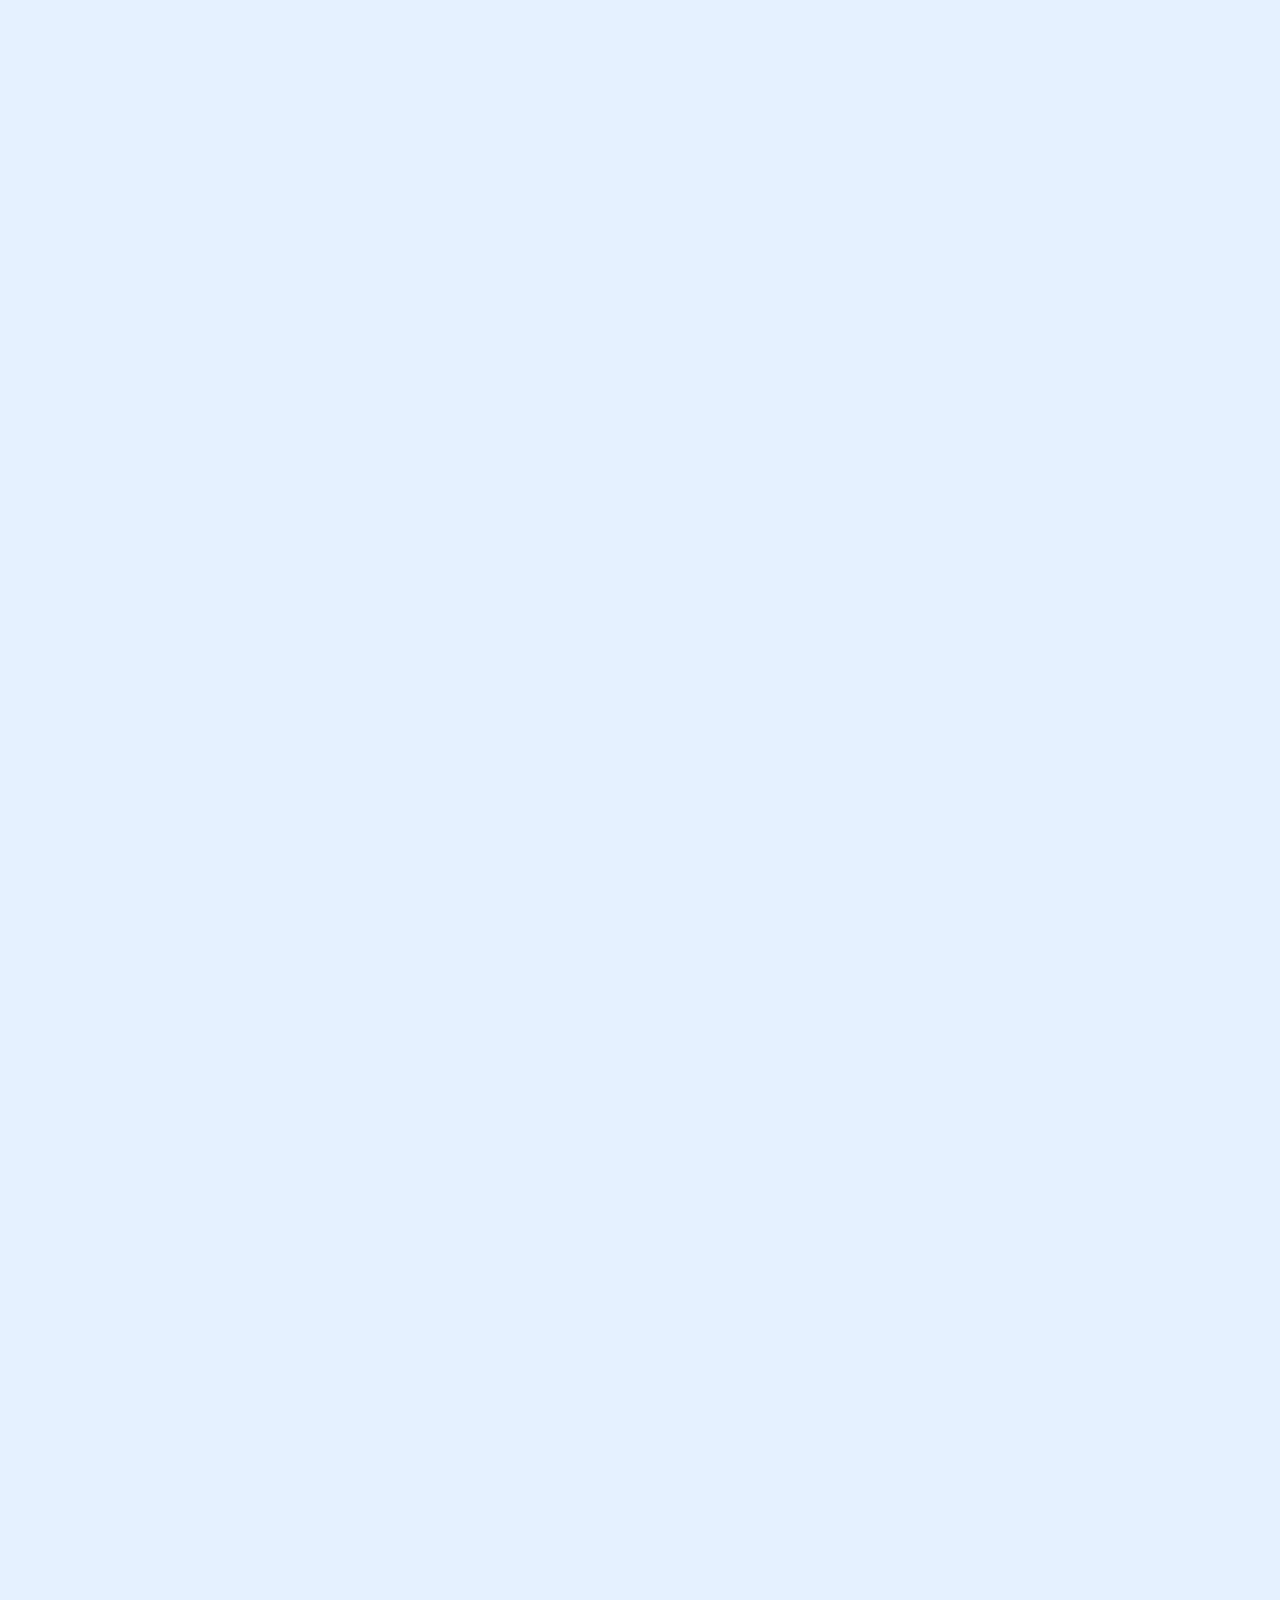
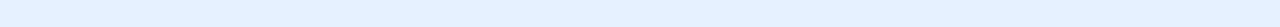
==== commit 32c37e1e: "some minor changes" ====
--- a/about.html
+++ b/about.html
@@ -453,7 +453,7 @@
                     <div class="m_v-ssion d-flex">
                       <div class="m_v-ssion-icon">
                         <img
-                          src="assets/images/resource/m-icon2.png"
+                          src="https://img.icons8.com/?size=80&id=IN7yfpVTPRzI&format=png"
                           alt="icon"
                         />
                       </div>
@@ -482,7 +482,7 @@
                     <div class="m_v-ssion d-flex">
                       <div class="m_v-ssion-icon">
                         <img
-                          src="assets/images/resource/m-icon.png"
+                          src="https://img.icons8.com/?size=50&id=58849&format=png"
                           alt="icon"
                         />
                       </div>
@@ -510,7 +510,7 @@
                     <div class="m_v-ssion d-flex">
                       <div class="m_v-ssion-icon">
                         <img
-                          src="assets/images/resource/m-icon2.png"
+                          src="https://img.icons8.com/?size=50&id=55349&format=png"
                           alt="icon"
                         />
                       </div>
@@ -782,8 +782,8 @@
                   <h4 class="widget-title">Company</h4>
                   <div class="menu-quick-link-content">
                     <ul class="footer-menu cursor-scale small">
-                      <li><a href="index.html"> Home </a></li>
-                      <li><a href="#"> About </a></li>
+                      <li><a href="#"> Home </a></li>
+                      <li><a href="about.html"> About </a></li>
                       <li><a href="#"> Product </a></li> 
                       <li><a href="#"> Contact Us </a></li>
                     </ul>
--- a/assets/css/style.css
+++ b/assets/css/style.css
@@ -3183,7 +3183,7 @@
 <!-- ============================================================== -->*/
 
 .footer-section {
-  /* padding: 120px 0 100px; */
+  padding: 46px 0 100px; 
   background: var(--primary-color);
   position: relative;
   z-index: 1;
@@ -3563,8 +3563,8 @@
 
 .m_v-ssion-icon {
   margin-right: 15px;
-  width: 65px;
-  height: 65px;
+  width: 80px;
+  height: 80px;
   line-height: 60px;
   text-align: center;
   border-radius: 32px;
@@ -4471,21 +4471,22 @@
   );
   border: 2px solid #ffffff;
   bottom: 92px;
-  width: 84%;
+  width: 93%;
   left: 0;
   right: 0;
   margin: auto;
   transition: 0.5s;
 }
 
-.project-content h5 {
-  font-size: 15px;
+.project-content h2 {
+  font-size: 20px;
   font-weight: 500;
   text-transform: uppercase;
   color: #fff;
-}
-
-.project-content h2 {
+  padding-bottom: 10px;
+}
+
+.project-content h5 {
   font-size: 22px;
   padding: 0px 0 12px;
   font-weight: 700;
@@ -4511,7 +4512,7 @@
   border: 2px solid #ffffff;
   color: #fff;
   position: absolute;
-  top: 43px;
+  top: 60px;
   right: 79px;
   opacity: 0;
   transition: 0.5s;
@@ -4550,7 +4551,7 @@
 .active.center .single-project-box .project-icon a {
   right: 7px;
   opacity: 1;
-  top: 13px;
+  top: 72px;
   padding: 10px;
 }
 
--- a/assets/css/responsive.css
+++ b/assets/css/responsive.css
@@ -604,7 +604,7 @@
 
   .project-content {
     padding: 25px 22px 10px;
-    width: 89%;
+    width: 106%;
   }
 
   .project-content h2 {
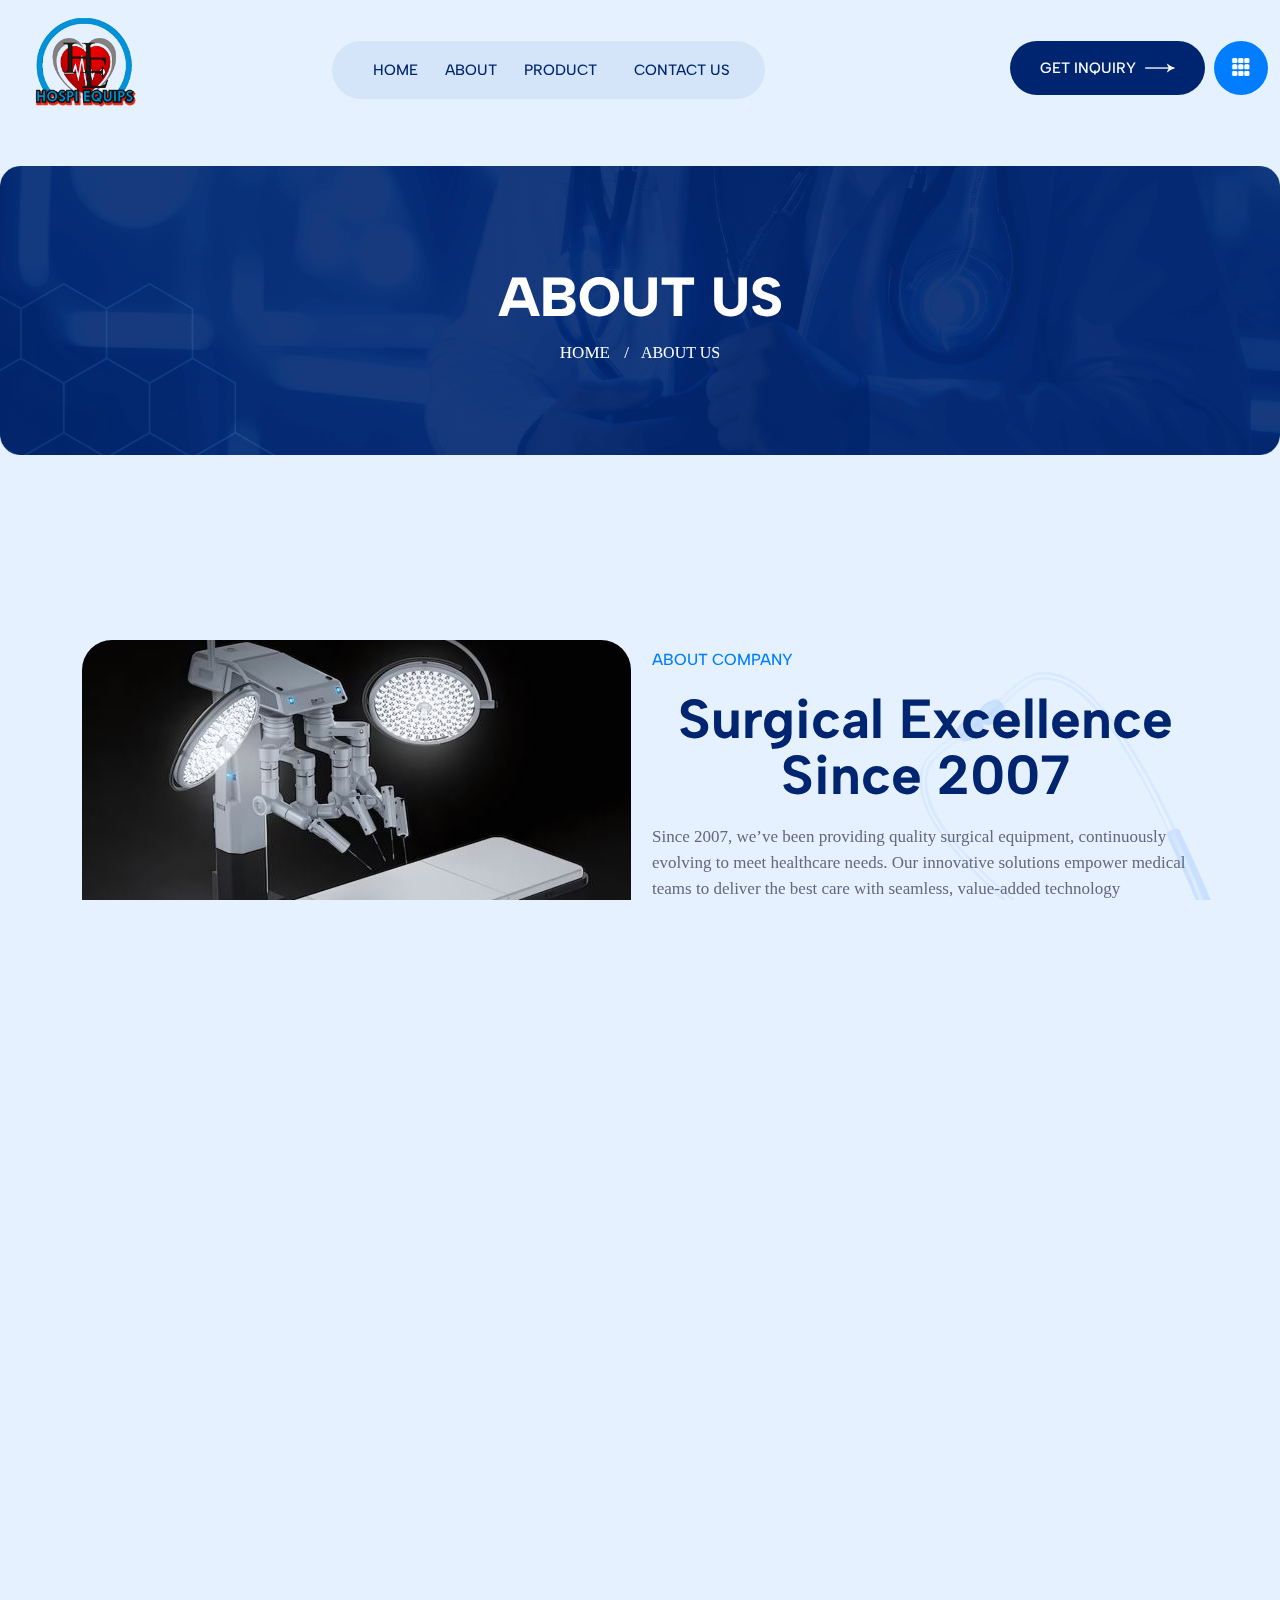
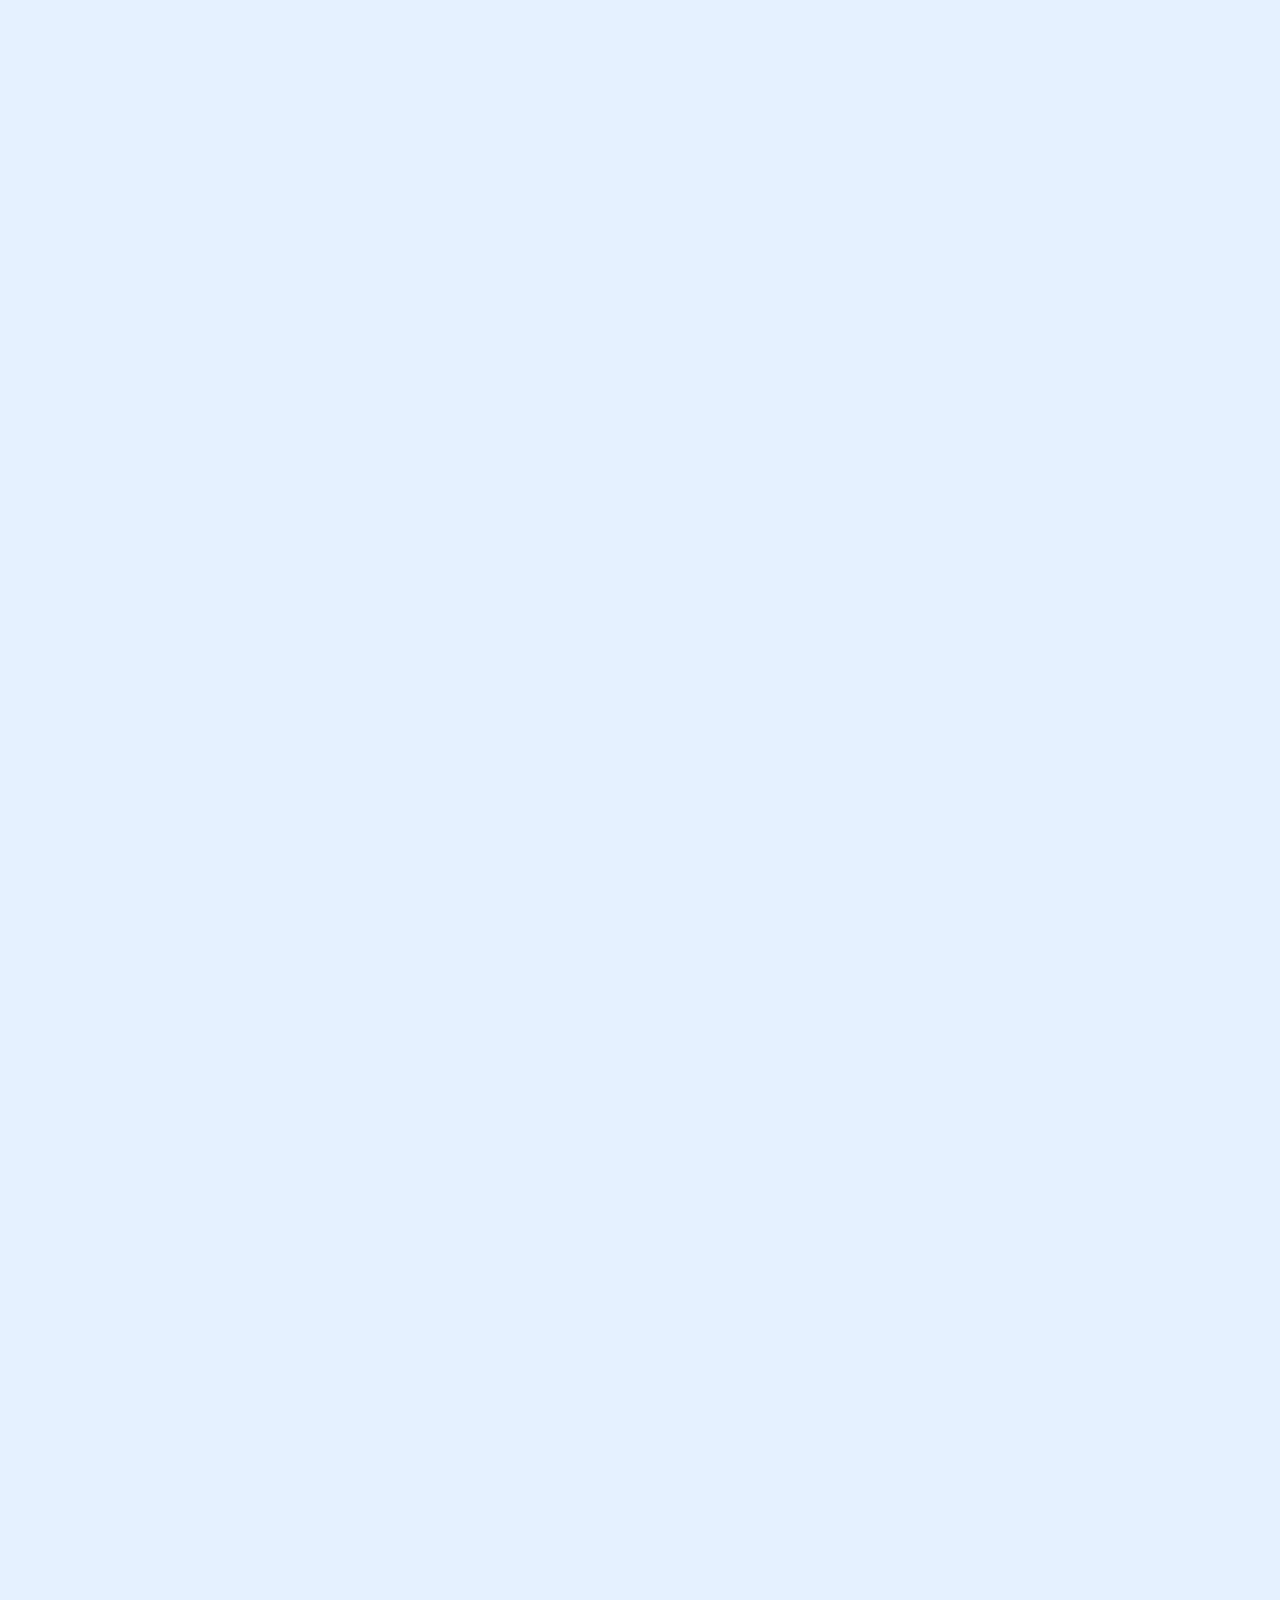
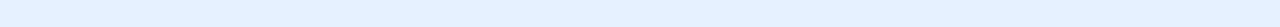
==== commit 46a6c9b9: "create product page" ====
--- a/about.html
+++ b/about.html
@@ -148,7 +148,7 @@
                   <a class="mdy-hover cursor-scale small" href="#">About</a>
                 </li>
                 <li>
-                  <a class="mdy-hover cursor-scale small" href="#">Product</a>
+                  <a class="mdy-hover cursor-scale small" href="product.html">Product</a>
                   <ul class="sub-menu">
                     <li>
                       <a href="about.html">Operation Theater Lights</a>
@@ -248,7 +248,7 @@
               <a class="mdy-hover" href="about.html">About</a>
             </li>
             <li>
-              <a class="mdy-hover" href="#">Product</a>
+              <a class="mdy-hover" href="product.html">Product</a>
               <!-- <ul class="sub-menu">
                 <li>
                   <a href="about.html">About Us</a>
@@ -403,7 +403,7 @@
               <div class="col-lg-6" data-aos="fade-up-left">
                 <div class="mediic-section-title">
                   <h4>ABOUT COMPANY</h4>
-                  <h1 class="cursor-scale">Quality Surgical Equipment Since 2007</h1>
+                  <h1 class="cursor-scale">Surgical Excellence Since 2007</h1>
                   <p>
                     Since 2007, we’ve been providing quality surgical equipment, continuously 
                     evolving to meet healthcare needs. Our innovative solutions empower medical 
@@ -714,7 +714,6 @@
                   <div class="subscribe-title">
                     <h1 class="cursor-scale small">
                       Since 2007 We’re working Medical group.
-                     
                     </h1>
                   </div>
                 </div>
@@ -722,8 +721,7 @@
               <div class="col-lg-5">
                 <div
                   class="mediic-button text-right cursor-scale small"
-                  data-aos="fade-down"
-                >
+                  data-aos="fade-down">
                   <a href="https://wa.me/919810715757" class="mediic-btn">
                     <span class="mediic-btn__hover"></span>
                     <span class="mediic-btn__hover"></span>
@@ -823,7 +821,7 @@
             <div class="row footer-btm d-flex align-items-center">
               <div class="col-lg-6 col-md-6">
                 <div class="mediic-social-icon cursor-scale small">
-                  <a href="#">
+                  <a href="https://www.facebook.com/272436309610275/">
                     <i class="fab fa-facebook-f"></i>
                   </a>
                   <a href="#">
--- a/assets/css/style.css
+++ b/assets/css/style.css
@@ -381,6 +381,7 @@
   position: relative;
   left: -57px;
   z-index: -1;
+  width: 100vw;
 }
 
 h1.mediic-style {
--- a/assets/css/responsive.css
+++ b/assets/css/responsive.css
@@ -2003,6 +2003,11 @@
 
   .hero-content h1 {
     font-size: 27px;
+    left: -18px;
+    z-index: 1;
+    position: relative;
+    
+    
   }
 
   .hero-content h1 span img {
@@ -2069,6 +2074,7 @@
   .counter-serction {
     background-size: cover;
     margin-top: 0;
+    z-index: 1;
   }
 
   .counter-items {
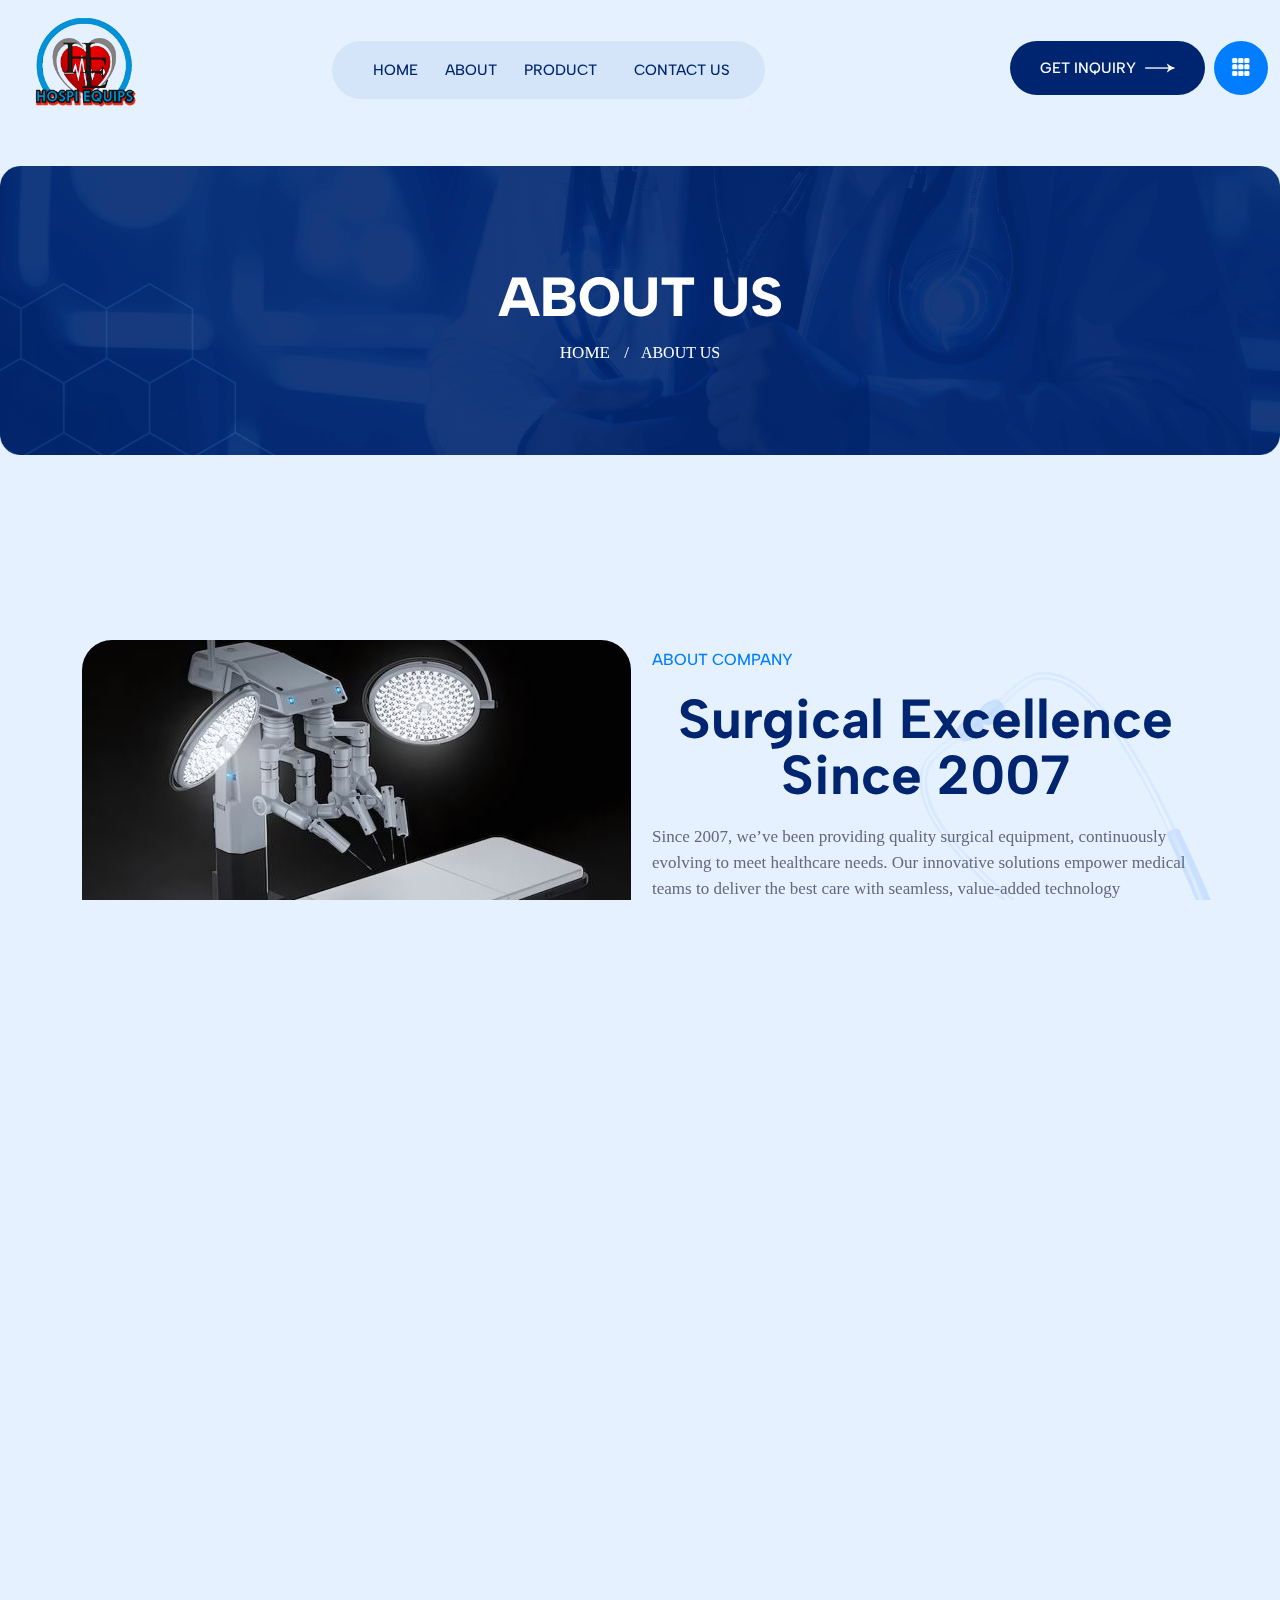
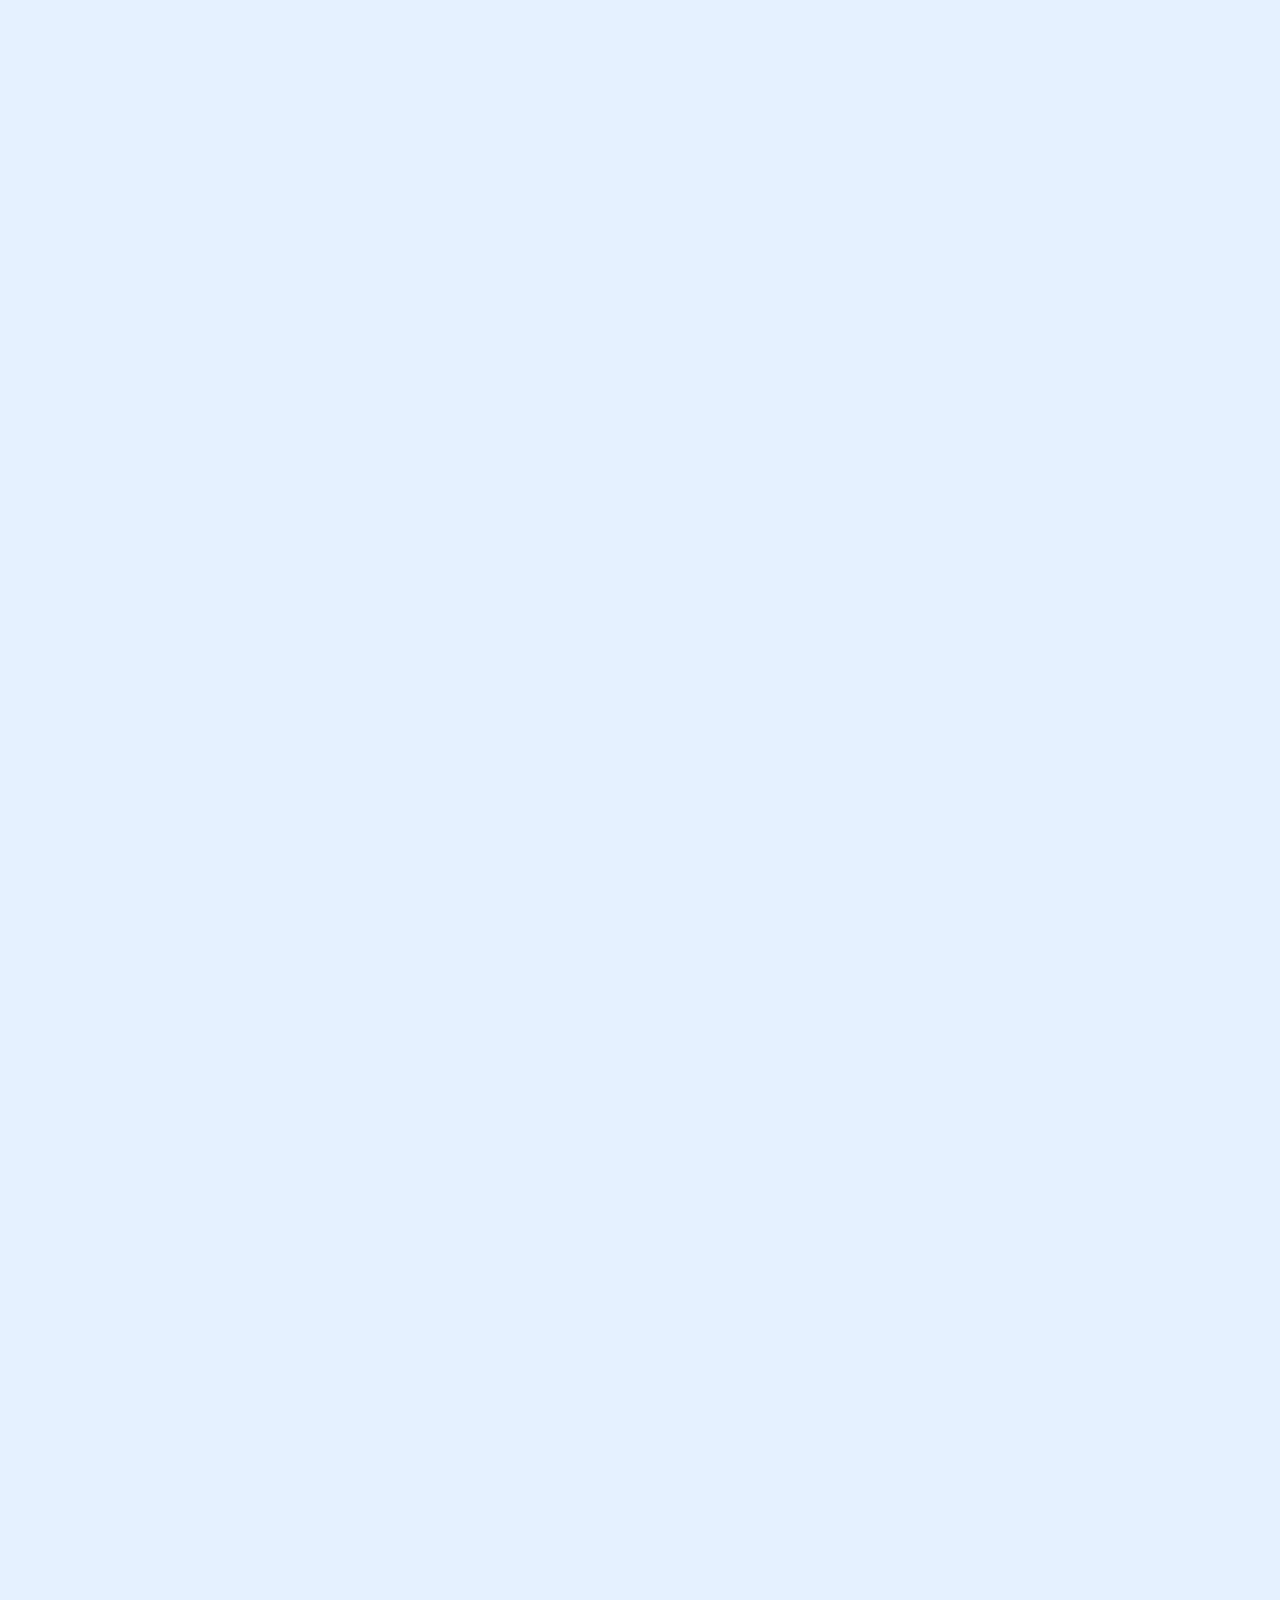
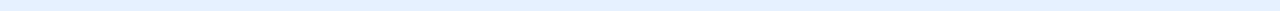
==== commit c642fc6d: "remove the viral ads media link inside the footer section" ====
--- a/about.html
+++ b/about.html
@@ -151,10 +151,10 @@
                   <a class="mdy-hover cursor-scale small" href="product.html">Product</a>
                   <ul class="sub-menu">
                     <li>
-                      <a href="about.html">Operation Theater Lights</a>
-                    </li>
-                    <li>
-                      <a href="service.html">Operation Theater Lights</a>
+                      <a >Operation Theater Lights</a>
+                    </li>
+                    <li>
+                      <a >Operation Theater Lights</a>
                     </li>
                     </li>
                   </ul>
@@ -191,7 +191,7 @@
                   </ul> -->
                 </li>
                 <li>
-                  <a class="mdy-hover cursor-scale small" href="#">Contact Us
+                  <a class="mdy-hover cursor-scale small" href="contact.html">Contact Us
                   </a>
                 </li>
               </ul>
@@ -285,7 +285,7 @@
                 </li>
               </ul> -->
             </li>
-            <li>
+            <!-- <li> -->
               <!-- <a class="mdy-hover" href="#">Services</a> -->
               <!-- <ul class="sub-menu">
                 <li>
@@ -295,29 +295,10 @@
                   <a href="service-details.html">Service Details</a>
                 </li>
               </ul> -->
-            </li>
+            <!-- </li> -->
+           
             <li>
-              <a class="mdy-hover" href="#">Blog</a>
-              <!-- <ul class="sub-menu">
-                <li>
-                  <a href="blog-grid.html">Blog Gird</a>
-                </li>
-                <li>
-                  <a href="blog-list.html">Blog List</a>
-                </li>
-                <li>
-                  <a href="blog-2colum.html">Blog 2Column</a>
-                </li>
-                <li>
-                  <a href="blog-left-sidebar.html">Left Sidebar</a>
-                </li>
-                <li>
-                  <a href="blog-details.html">Blog Details</a>
-                </li>
-              </ul> -->
-            </li>
-            <li>
-              <a class="mdy-hover" href="#">Contact Us</a>
+              <a class="mdy-hover" href="contact.html">Contact Us</a>
             </li>
           </ul>
         </nav>
@@ -836,11 +817,7 @@
                 </div>
               </div>
               <div class="col-lg-6 col-md-6">
-                <div class="mediic-company-desc text-right">
-                  <p>
-                    This is a website -From <a href="https://viraladsmedia.com/"> Viral ads media </a> ©2024 - All Rights Reserved
-                  </p>
-                </div>
+                
               </div>
             </div>
           </div>
@@ -1016,6 +993,4 @@
 
     <script src="assets/js/my.js"></script>
   </body>
-
-<!-- Mirrored from html.tf.dreamitsolution.net/mediic1/about.html by HTTrack Website Copier/3.x [XR&CO'2014], Sat, 26 Oct 2024 09:05:43 GMT -->
 </html>
--- a/assets/css/style.css
+++ b/assets/css/style.css
@@ -369,18 +369,22 @@
 }
 
 .hero-content {
-  padding: 45px 0 0;
+  padding: 145px 0 0;
+    display: flex;
+    flex-direction: column;
+    justify-content: center;
+    align-items: center;
 }
 
 .hero-content h1 {
-  font-size: 110px;
+  font-size: 96px;
   text-transform: uppercase;
   color: #fff;
   margin: 0;
   font-weight: 800;
   position: relative;
-  left: -57px;
-  z-index: -1;
+  left: -30px;
+  z-index: 1;
   width: 100vw;
 }
 
@@ -571,7 +575,7 @@
   position: absolute;
   left: 0;
   right: 0;
-  top: -95px;
+  top: -76px;
   z-index: -1;
 }
 
@@ -694,9 +698,10 @@
   background: url(../images/slider/counter-bg.png);
   background-repeat: no-repeat;
   background-position: center;
-  padding: 70px 0 50px;
+  padding: 40px 0 50px;
   margin-top: -23px;
   position: relative;
+  z-index: 1;
 }
 
 .counter-items {
@@ -2929,7 +2934,7 @@
 }
 
 .blogs-category ul li {
-  font-size: 16px;
+  font-size: 20px;
   font-family: "DM Sans";
   color: var(--primary-color);
   display: inline-block;
@@ -4651,7 +4656,9 @@
 /* Map Section */
 
 .google-map {
-  padding: 90px 0 120px;
+  /* padding: 90px 0 120px; */
+  /* width: 100vh; */
+  /* height: 100vh; */
 }
 
 /* Error Section */
--- a/assets/css/responsive.css
+++ b/assets/css/responsive.css
@@ -185,7 +185,7 @@
   }
 
   .blog-title h2 a {
-    font-size: 20px;
+    font-size: 17px;
   }
 
   /*  */
@@ -234,7 +234,7 @@
     font-size: 100px;
   }
   .hero-shape {
-    top: -122px;
+    top: -90px;
   }
 
   .hero-section .mediic-btn a {
@@ -662,7 +662,7 @@
   /* Hero Section */
 
   .hero-content h1 {
-    font-size: 80px;
+    font-size: 61px;
   }
 
   .mediic-hero-content p {
@@ -675,7 +675,7 @@
   }
 
   .hero-shape {
-    top: -131px;
+    top: -89px;
   }
 
   /* Counter Section */
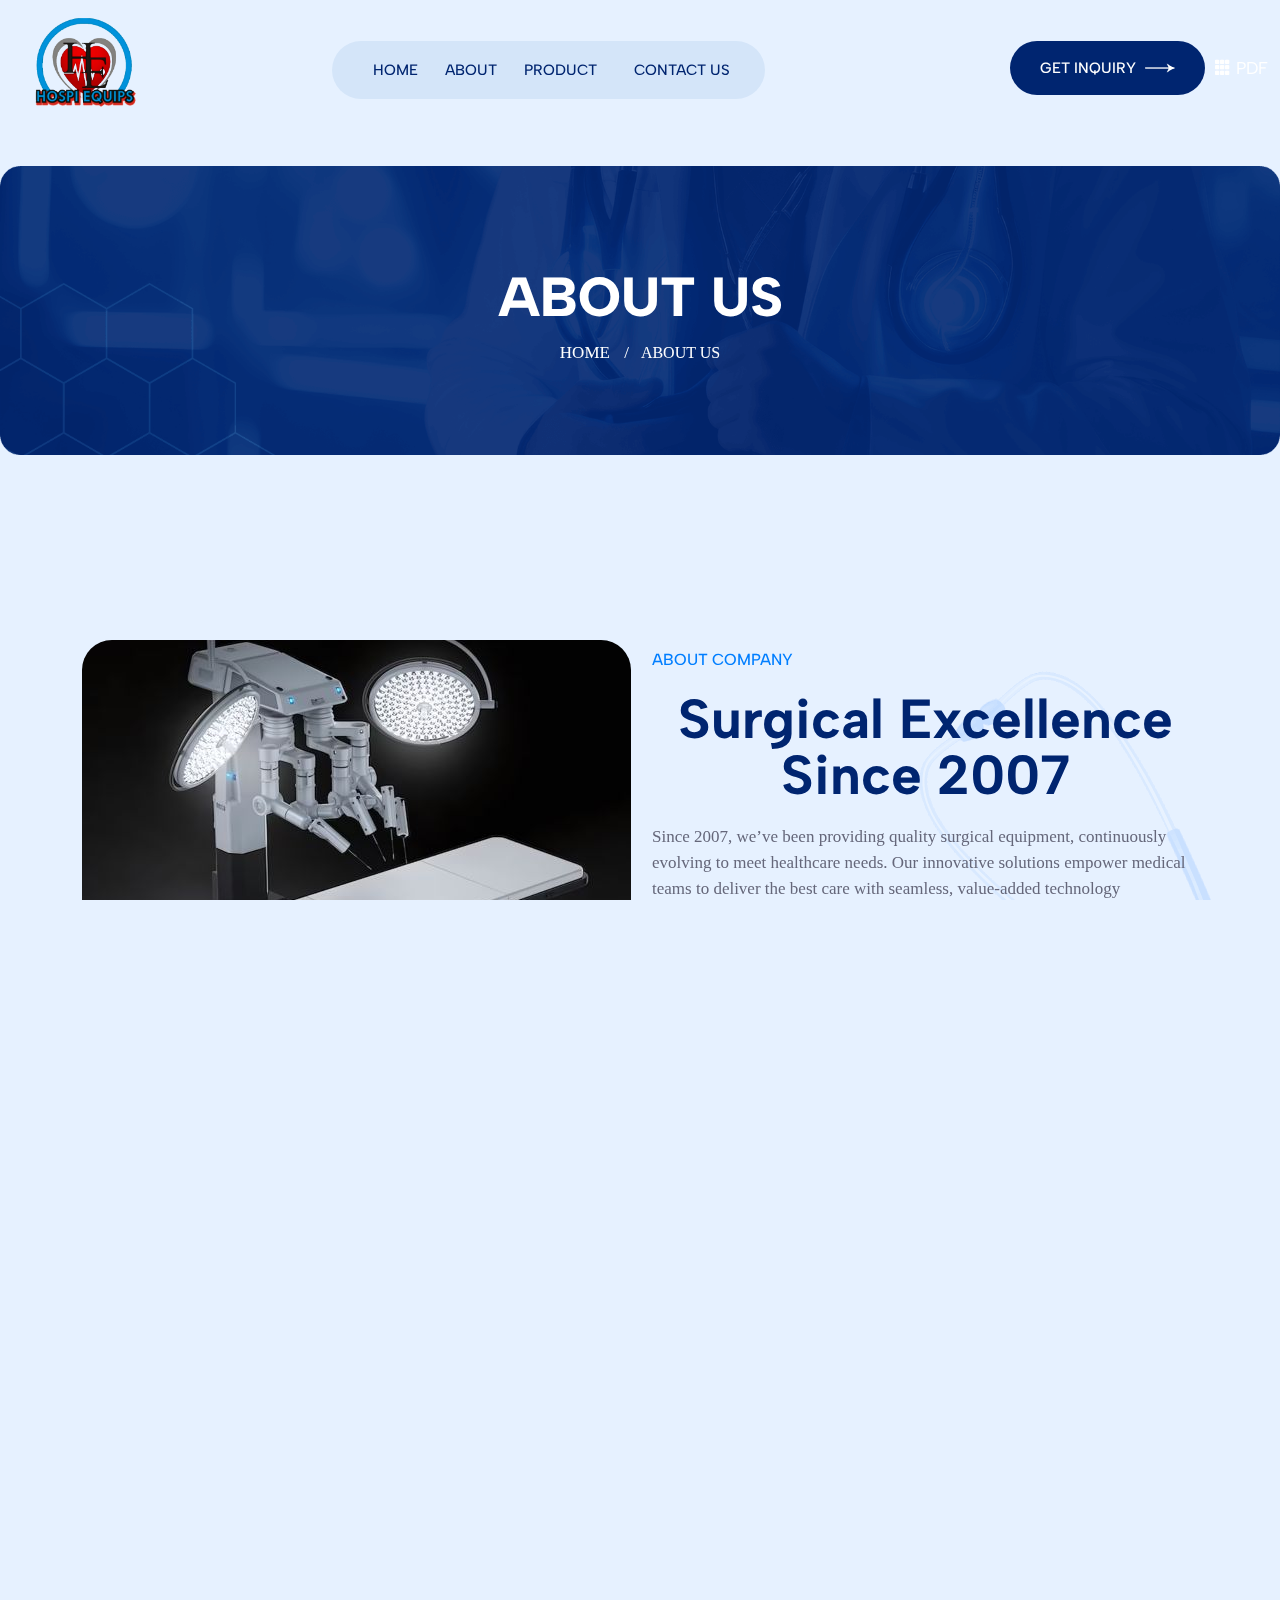
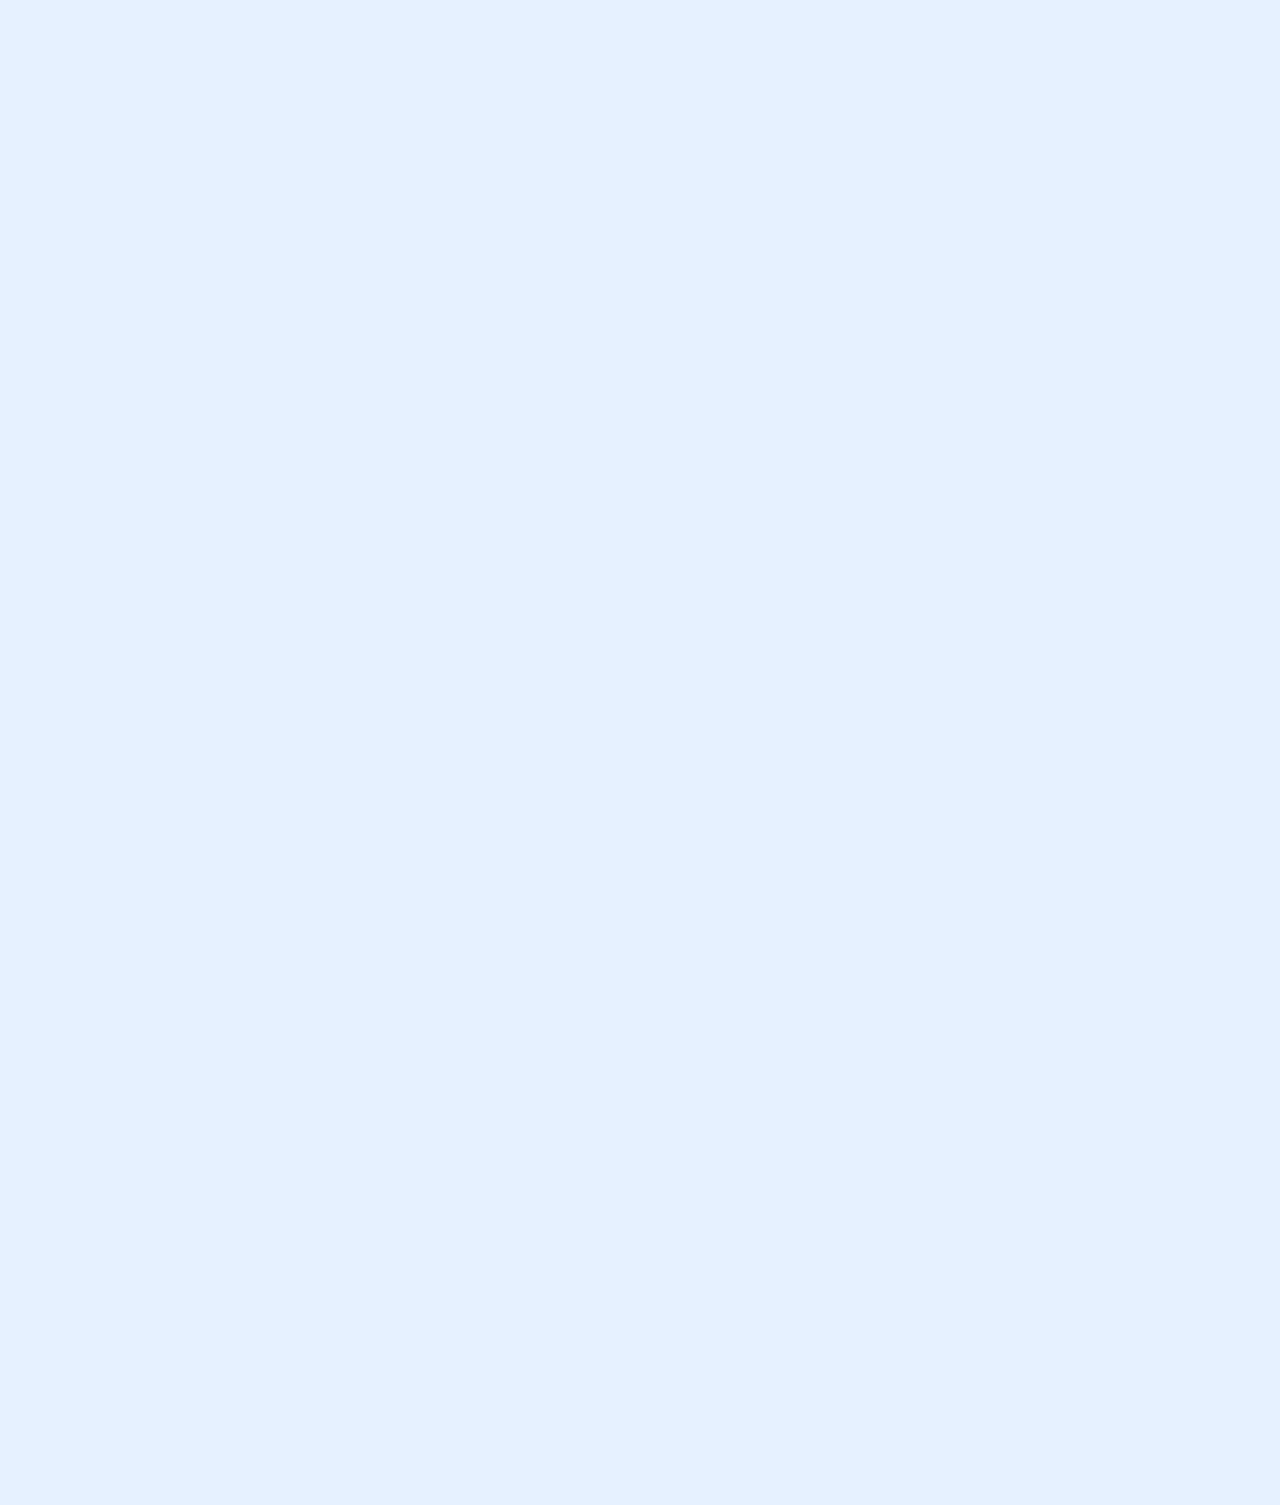
==== commit 9d44380d: "add all the product and create two  page ot_light and ot_table" ====
--- a/about.html
+++ b/about.html
@@ -111,201 +111,177 @@
     <div class="cursor"></div>
     <div class="cursor2"></div>
 
-    <!--==================================================-->
-    <!-- Start mediic Main Menu  -->
-    <!--==================================================-->
-    <div id="sticky-header" class="mediic_nav_manu ">
-      <div class="container-fluid">
-        <div class="row align-items-center">
-          <div class="col-lg-3">
-            <div class="logo cursor-scale small">
-              <a class="logo_img" href="#" title="mediic">
-                <img src="assets/images/logohh.png" alt="logo" class="img-fluid w-50 mt-3">
-              </a>
-              <a class="main_sticky" href="#" title="mediic">
-                <img src="assets/images/logohh.png" alt="logo" class="img-fluid w-50 mt-3">
-              </a>
+   <!--==================================================-->
+  <!-- Start mediic Main Menu  -->
+  <!--==================================================-->
+  <div id="sticky-header" class="mediic_nav_manu ">
+    <div class="container-fluid">
+      <div class="row align-items-center">
+        <div class="col-lg-3">
+          <div class="logo cursor-scale small">
+            <a class="logo_img" href="#" title="mediic">
+              <img src="assets/images/logohh.png" alt="logo" class="img-fluid w-50 mt-3">
+            </a>
+            <a class="main_sticky" href="#" title="mediic">
+              <img src="assets/images/logohh2.png" alt="logo" class="img-fluid w-50 mt-3">
+            </a>
+          </div>
+        </div>
+        <div class="col-lg-9">
+          <nav class="mediic_menu">
+            <ul class="nav_scroll">
+              <li>
+                <a class="mdy-hover cursor-scale small" href="index.html">Home</a>
+                <!-- <ul class="sub-menu">
+                  <li>
+                    <a href="index-2.html">Home Version 01</a>
+                  </li>
+                  <li>
+                    <a href="index-3.html">Home Version 02</a>
+                  </li>
+                  <li>
+                    <a href="https://html.tf.dreamitsolution.net/mediic/">Home Version 03</a>
+                  </li>
+                </ul> -->
+              </li>
+              <li>
+                <a class="mdy-hover cursor-scale small" href="#">About</a>
+              </li>
+              <li>
+                <a class="mdy-hover cursor-scale small">Product</a>
+                <ul class="sub-menu">
+                  <li>
+                    <a href="OT_Light_product.html">Operation Theater Lights</a>
+                  </li>
+                  <li>
+                    <a href="OT_Table_product.html">Operation Theater Lights</a>
+                  </li>
+                  </li>
+                </ul>
+              </li>
+              <li>
+                <!-- <a class="mdy-hover cursor-scale small" href="#">Services</a> -->
+                <!-- <ul class="sub-menu">
+                  <li>
+                    <a href="service.html">Our Service</a>
+                  </li>
+                  <li>
+                    <a href="service-details.html">Service Details</a>
+                  </li>
+                </ul> -->
+              </li>
+              <li>
+                <!-- <a class="mdy-hover cursor-scale small" href="#">Blog</a> -->
+                <!-- <ul class="sub-menu">
+                  <li>
+                    <a href="blog-grid.html">Blog Gird</a>
+                  </li>
+                  <li>
+                    <a href="blog-list.html">Blog List</a>
+                  </li>
+                  <li>
+                    <a href="blog-2colum.html">Blog 2Column</a>
+                  </li>
+                  <li>
+                    <a href="blog-left-sidebar.html">Left Sidebar</a>
+                  </li>
+                  <li>
+                    <a href="blog-details.html">Blog Details</a>
+                  </li>
+                </ul> -->
+              </li>
+              <li>
+                <a class="mdy-hover cursor-scale small" href="contact.html">Contact Us
+                </a>
+              </li>
+            </ul>
+            <div class="mediic-right-side cursor-scale small">
+              <!-- mediic Search -->
+              <!-- <div class="search-box-btn search-box-outer">
+                <i class="fa-solid fa-magnifying-glass"></i>
+              </div> -->
+              <!-- header button -->
+              <div class="header-button">
+                <a href="https://wa.me/919810715757">
+                  Get Inquiry
+                  <img src="assets/images/resource/arrow.png" alt="">
+                  <div class="mediic-hover-btn hover-btn"></div>
+                  <div class="mediic-hover-btn hover-btn2"></div>
+                  <div class="mediic-hover-btn hover-btn3"></div>
+                  <div class="mediic-hover-btn hover-btn4"></div>
+                </a>
+              </div>
+              <div class="sidebar">
+                <div class="nav-btn -button">
+                  <span>
+                    <a href="assets/images/HOSPICATALOG1234 (1).pdf" target="_blank" rel="noopener noreferrer">
+                      <i class="bi bi-grid-3x3-gap-fill"></i> PDF
+                    </a>
+                  </span>
+                </div>
+                
+              </div>
             </div>
-          </div>
-          <div class="col-lg-9">
-            <nav class="mediic_menu">
-              <ul class="nav_scroll">
-                <li>
-                  <a class="mdy-hover cursor-scale small" href="index.html">Home</a>
-                  <!-- <ul class="sub-menu">
-                    <li>
-                      <a href="index-2.html">Home Version 01</a>
-                    </li>
-                    <li>
-                      <a href="index-3.html">Home Version 02</a>
-                    </li>
-                    <li>
-                      <a href="https://html.tf.dreamitsolution.net/mediic/">Home Version 03</a>
-                    </li>
-                  </ul> -->
-                </li>
-                <li>
-                  <a class="mdy-hover cursor-scale small" href="#">About</a>
-                </li>
-                <li>
-                  <a class="mdy-hover cursor-scale small" href="product.html">Product</a>
-                  <ul class="sub-menu">
-                    <li>
-                      <a >Operation Theater Lights</a>
-                    </li>
-                    <li>
-                      <a >Operation Theater Lights</a>
-                    </li>
-                    </li>
-                  </ul>
-                </li>
-                <li>
-                  <!-- <a class="mdy-hover cursor-scale small" href="#">Services</a> -->
-                  <!-- <ul class="sub-menu">
-                    <li>
-                      <a href="service.html">Our Service</a>
-                    </li>
-                    <li>
-                      <a href="service-details.html">Service Details</a>
-                    </li>
-                  </ul> -->
-                </li>
-                <li>
-                  <!-- <a class="mdy-hover cursor-scale small" href="#">Blog</a> -->
-                  <!-- <ul class="sub-menu">
-                    <li>
-                      <a href="blog-grid.html">Blog Gird</a>
-                    </li>
-                    <li>
-                      <a href="blog-list.html">Blog List</a>
-                    </li>
-                    <li>
-                      <a href="blog-2colum.html">Blog 2Column</a>
-                    </li>
-                    <li>
-                      <a href="blog-left-sidebar.html">Left Sidebar</a>
-                    </li>
-                    <li>
-                      <a href="blog-details.html">Blog Details</a>
-                    </li>
-                  </ul> -->
-                </li>
-                <li>
-                  <a class="mdy-hover cursor-scale small" href="contact.html">Contact Us
-                  </a>
-                </li>
-              </ul>
-              <div class="mediic-right-side cursor-scale small">
-                <!-- mediic Search -->
-                <!-- <div class="search-box-btn search-box-outer">
-                  <i class="fa-solid fa-magnifying-glass"></i>
-                </div> -->
-                <!-- header button -->
-                <div class="header-button">
-                  <a href="https://wa.me/919810715757">
-                    Get Inquiry
-                    <img src="assets/images/resource/arrow.png" alt="">
-                    <div class="mediic-hover-btn hover-btn"></div>
-                    <div class="mediic-hover-btn hover-btn2"></div>
-                    <div class="mediic-hover-btn hover-btn3"></div>
-                    <div class="mediic-hover-btn hover-btn4"></div>
-                  </a>
-                </div>
-                <div class="sidebar">
-                  <div class="nav-btn navSidebar-button">
-                    <span>
-                      <i class="bi bi-grid-3x3-gap-fill"></i>
-                    </span>
-                  </div>
-                </div>
-              </div>
-            </nav>
-          </div>
+          </nav>
         </div>
       </div>
     </div>
-
-    <!-- mediic Mobile Menu  -->
-    <div class=" mobile-menu-area sticky d-sm-block d-md-block d-lg-none">
-      <div class="mobile-menu">
-        <nav class="mediic_menu">
-          <ul class="nav_scroll">
-            <li>
-              <a class="mdy-hover" href="index.html">Home</a>
-              <!-- <ul class="sub-menu">
-                <li>
-                  <a href="index-2.html">Home Version 01</a>
-                </li>
-                <li>
-                  <a href="index-3.html">Home Version 02</a>
-                </li>
-                <li>
-                  <a href="https://html.tf.dreamitsolution.net/mediic/">Home Version 03</a>
-                </li>
-              </ul> -->
-            </li>
-            <li>
-              <a class="mdy-hover" href="about.html">About</a>
-            </li>
-            <li>
-              <a class="mdy-hover" href="product.html">Product</a>
-              <!-- <ul class="sub-menu">
-                <li>
-                  <a href="about.html">About Us</a>
-                </li>
-                <li>
-                  <a href="service.html">Our Service</a>
-                </li>
-                <li>
-                  <a href="team.html">Our Team</a>
-                </li>
-                <li>
-                  <a href="team-details.html">Team Details</a>
-                </li>
-                <li>
-                  <a href="https://wa.me/919810715757">Project</a>
-                </li>
-                <li>
-                  <a href="https://wa.me/919810715757">Project Details</a>
-                </li>
-                <li>
-                  <a href="appointment.html">Appointment</a>
-                </li>
-                <li>
-                  <a href="testimonial.html">Testimonial</a>
-                </li>
-                <li>
-                  <a href="404.html">404</a>
-                </li>
-                <li>
-                  <a href="faq.html">Faqs</a>
-                </li>
-                <li>
-                  <a href="contact.html">Contact Us</a>
-                </li>
-              </ul> -->
-            </li>
-            <!-- <li> -->
-              <!-- <a class="mdy-hover" href="#">Services</a> -->
-              <!-- <ul class="sub-menu">
-                <li>
-                  <a href="service.html">Our Service</a>
-                </li>
-                <li>
-                  <a href="service-details.html">Service Details</a>
-                </li>
-              </ul> -->
-            <!-- </li> -->
-           
-            <li>
-              <a class="mdy-hover" href="contact.html">Contact Us</a>
-            </li>
-          </ul>
-        </nav>
-      </div>
+  </div>
+
+  <!-- mediic Mobile Menu  -->
+  <div class=" mobile-menu-area sticky d-sm-block d-md-block d-lg-none">
+    <div class="mobile-menu">
+      <nav class="mediic_menu">
+        <ul class="nav_scroll">
+          <li>
+            <a class="mdy-hover" href="index.html">Home</a>
+            <!-- <ul class="sub-menu">
+              <li>
+                <a href="index-2.html">Home Version 01</a>
+              </li>
+              <li>
+                <a href="index-3.html">Home Version 02</a>
+              </li>
+              <li>
+                <a href="https://html.tf.dreamitsolution.net/mediic/">Home Version 03</a>
+              </li>
+            </ul> -->
+          </li>
+          <li>
+            <a class="mdy-hover" href="#">About</a>
+          </li>
+          <li>
+            <a class="mdy-hover">Product</a>
+            <ul class="sub-menu">
+              <li>
+                <a href="OT_Light_product.html">Operation Theater Lights</a>
+              </li>
+              <li>
+                <a href="OT_Table_product.html">Operation Theater Table</a>
+              </li>
+            </ul>
+          </li>
+          <!-- <li> -->
+            <!-- <a class="mdy-hover" href="#">Services</a> -->
+            <!-- <ul class="sub-menu">
+              <li>
+                <a href="service.html">Our Service</a>
+              </li>
+              <li>
+                <a href="service-details.html">Service Details</a>
+              </li>
+            </ul> -->
+          <!-- </li> -->
+          
+          <li>
+            <a class="mdy-hover" href="contact.html">Contact Us</a>
+          </li>
+        </ul>
+      </nav>
     </div>
-    <!--==================================================-->
-    <!-- End mediic Main Menu  -->
+  </div>
+  <!--==================================================-->
+  <!-- End mediic Main Menu  -->
     <!--==================================================-->
 
     <div id="smooth-wrapper">
